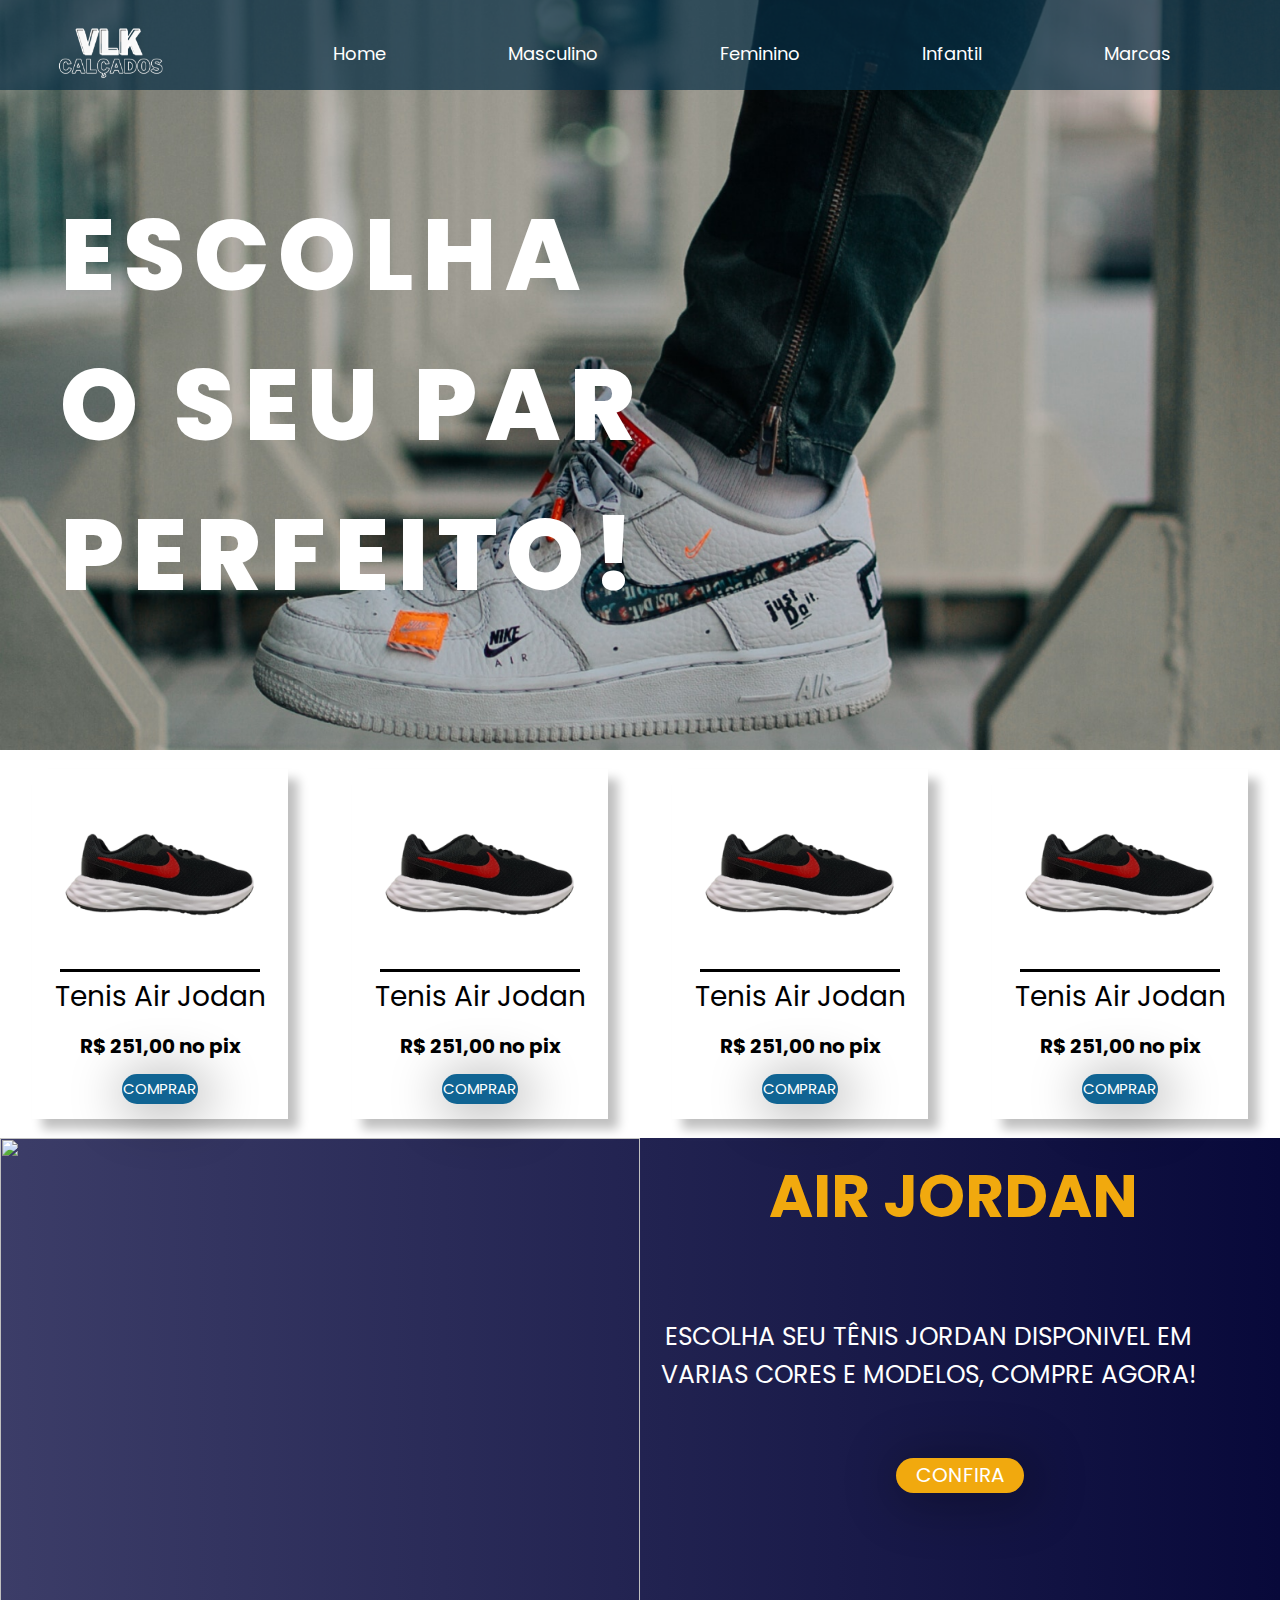
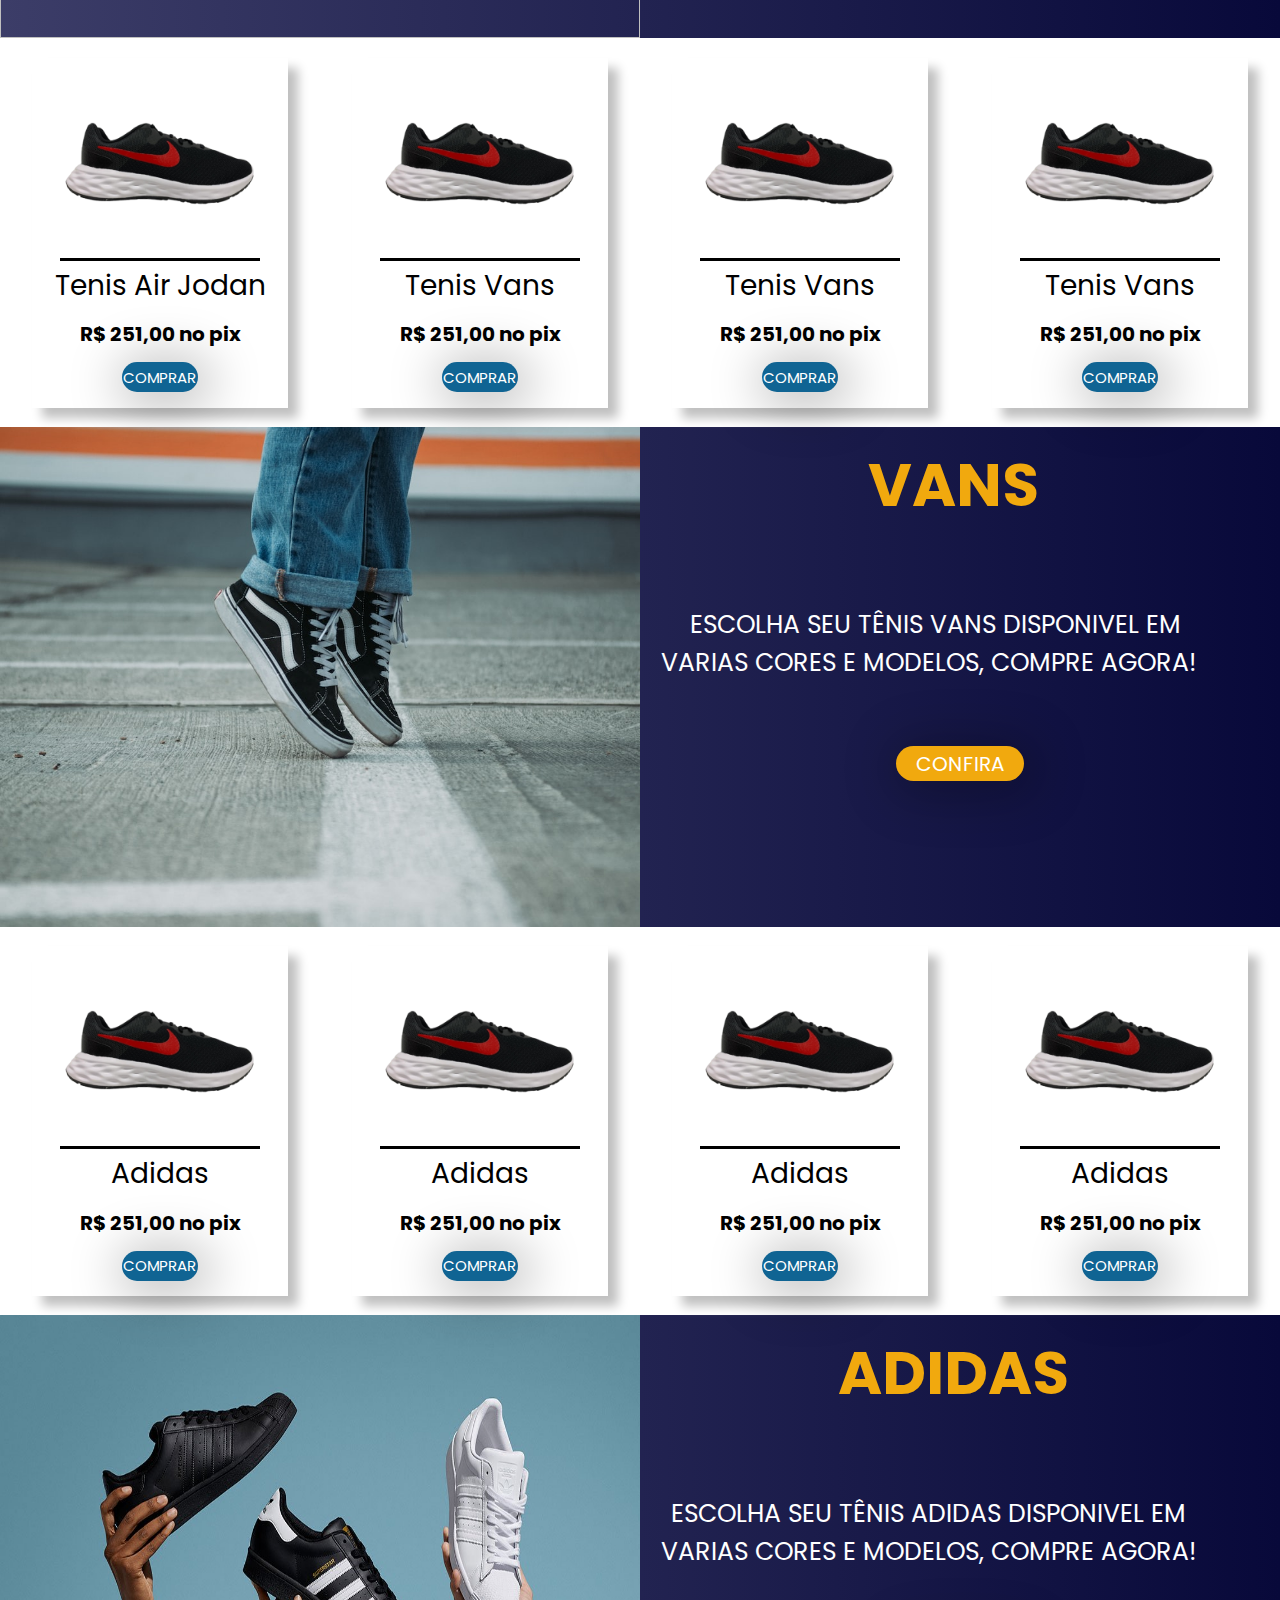
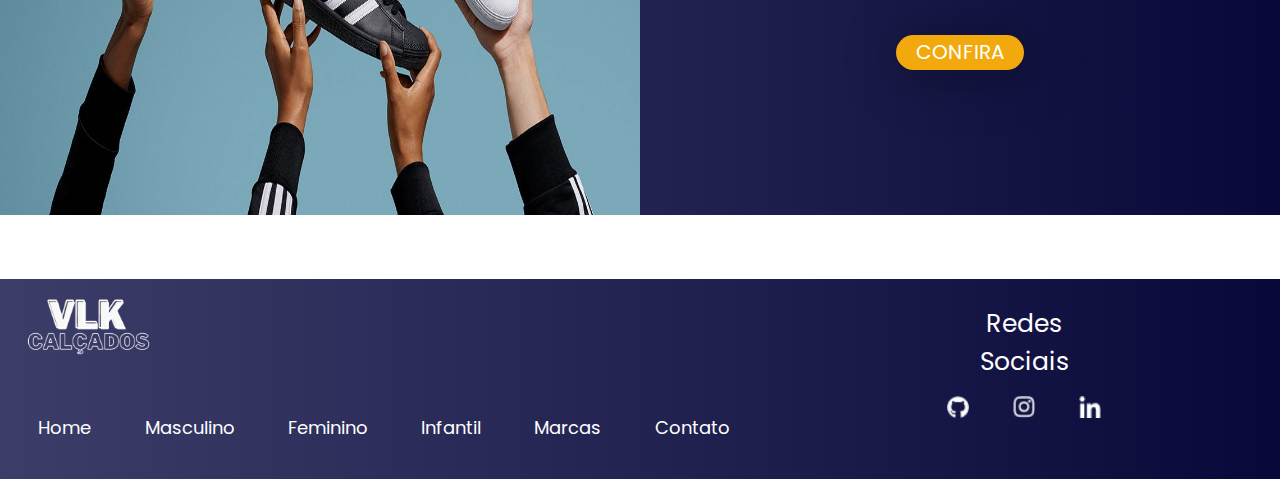
==== index.html @ fb62d3da "imagens adicionadas" ====
<!DOCTYPE html>
<html lang="en">
<head>
    <meta charset="UTF-8">
    <meta http-equiv="X-UA-Compatible" content="IE=edge">
    <meta name="viewport" content="width=device-width, initial-scale=1.0">
    <title>Home</title>

    <link rel="stylesheet" href="style.css">

    <style>
      @import url('https://fonts.googleapis.com/css2?family=Poppins&display=swap');
      @import url('https://fonts.googleapis.com/css2?family=Poppins&display=swap');
    </style>

</head>
<body>
  
    <main>
        <header>
            <div id="logo">
                <img src="assets/logo.png" alt="">
            </div>
           <nav>
            <a href="#">Home</a>
            <a href="#">Masculino</a>
            <a href="#">Feminino</a>
            <a href="#">Infantil</a>
            <a href="#">Marcas</a>
           </nav>
        </header>

        <article id="homeF">
          <img src="assets/fundoHome.png" alt="">
          <P>Escolha <br>o seu par perfeito!</P>
        </article>

        <section class="secao">
          <div>
            <img src="assets/nada.png" alt="">
            <p>Tenis Air Jodan</p>
            <h4>R$ 251,00 no pix</h4>
            <button><a href="#">Comprar</a></button>
          </div>
          <div>
            <img src="assets/nada.png" alt="">
            <p>Tenis Air Jodan</p>
            <h4>R$ 251,00 no pix</h4>
            <button><a href="#">Comprar</a></button>
          </div>
          <div>
            <img src="assets/nada.png" alt="">
            <p>Tenis Air Jodan</p>
            <h4>R$ 251,00 no pix</h4>
            <button><a href="#">Comprar</a></button>
          </div>
          <div>
            <img src="assets/nada.png" alt="">
            <p>Tenis Air Jodan</p>
            <h4>R$ 251,00 no pix</h4>
            <button><a href="#">Comprar</a></button>
          </div>
        </section>

        <section class="secao2">
          <div>
            <img src="assets/airjordanH.jpg" alt="">
          </div>
           <h1>Air Jordan</h1>
           <p>Escolha seu tênis JORDAN  DISPONIVEL EM VARIAS
            CORES E MODELOS, COMPRE AGORA!</p>
            <button><a href="#">Confira</a></button>
        </section>

        <section class="secao">
          <div>
            <img src="assets/nada.png" alt="">
            <p>Tenis Air Jodan</p>
            <h4>R$ 251,00 no pix</h4>
            <button><a href="#">Comprar</a></button>
          </div>
          <div>
            <img src="assets/nada.png" alt="">
            <p>Tenis Vans</p>
            <h4>R$ 251,00 no pix</h4>
            <button><a href="#">Comprar</a></button>
          </div>
          <div>
            <img src="assets/nada.png" alt="">
            <p>Tenis Vans</p>
            <h4>R$ 251,00 no pix</h4>
            <button><a href="#">Comprar</a></button>
          </div>
          <div>
            <img src="assets/nada.png" alt="">
            <p>Tenis Vans</p>
            <h4>R$ 251,00 no pix</h4>
            <button><a href="#">Comprar</a></button>
          </div>
        </section>

        <section class="secao2">
          <div>
            <img src="assets/vans2.jpeg " alt="">
          </div>
           <h1>Vans</h1>
           <p>&nbsp; Escolha seu tênis Vans DISPONIVEL EM VARIAS
            CORES E MODELOS, COMPRE AGORA!</p>
            <button><a href="#">Confira</a></button>
        </section>

        <section class="secao">
          <div>
            <img src="assets/nada.png" alt="">
            <p>Adidas</p>
            <h4>R$ 251,00 no pix</h4>
            <button><a href="#">Comprar</a></button>
          </div>
          <div>
            <img src="assets/nada.png" alt="">
            <p>Adidas</p>
            <h4>R$ 251,00 no pix</h4>
            <button><a href="#">Comprar</a></button>
          </div>
          <div>
            <img src="assets/nada.png" alt="">
            <p>Adidas</p>
            <h4>R$ 251,00 no pix</h4>
            <button><a href="#">Comprar</a></button>
          </div>
          <div>
            <img src="assets/nada.png" alt="">
            <p>Adidas</p>
            <h4>R$ 251,00 no pix</h4>
            <button><a href="#">Comprar</a></button>
          </div>
        </section>

        <section class="secao2">
          <div>
            <img src="assets/adidas2.jpg" alt="">
          </div>
           <h1>Adidas</h1>
           <p>Escolha seu tênis Adidas DISPONIVEL EM VARIAS
            CORES E MODELOS, COMPRE AGORA!</p>
            <button><a href="#">Confira</a></button>
        </section>

        <footer>
          <div id="separar">
              <div id="logof">
                <img src="assets/logo.png" alt="">
              </div>
              <nav>
                <a href="#">Home</a>
                <a href="#">Masculino</a>
                <a href="#">Feminino</a>
                <a href="#">Infantil</a>
                <a href="#">Marcas</a>
                <a href="#">Contato</a>
              </nav>
          </div>

           <div id="redes">
              <p>Redes Sociais </p>
              <div id="imagens_redes">
                <img src="assets/github.png" alt="">
                <img src="assets/instagram.png" alt="">
                <img src="assets/linkedln.png" alt="">
             </div>
           </div>
        </footer>
    </main>
</body>
</html>
---- style.css ----
*{
    border: 0;
    padding: 0;
    margin: 0;
}
main{
    width: 100%;
    height: 100vh;
    background-color: #fff;
}

header{
    position: absolute;
    width: 100%;
    height: 90px;
    background: rgba(7, 46, 68, 0.7);
    display: flex;
    flex-direction: row;
    justify-content: space-around;
}

#logo{
    width: 10%;
    height: 90px;
}

#logo img{
    width: 100%;
    height: 100%;
    padding: 10px 0;
}

header nav{
    width: 75%;
    height: 20px;
    padding: 40px 0;
    display: flex;
    justify-content:space-around;
    flex-direction: row;
}

header nav a{
    font-family: 'Poppins', sans-serif;
    font-size: 18px;
    color: #fff;
    text-decoration: none;
}

header nav a:hover{
    color: #F1A90E;
}

#homeF{
    width: 100%;
    height: 750px;
}

#homeF img{
    width: 100%;
    height: 100%;
}

#homeF p{
    position: absolute;
    width: 799px;
    height: 434px;
    left: 60px;
    top: 180px;
    font-family: 'Poppins', sans-serif;
    font-weight: 800;
    font-size: 100px;
    letter-spacing: 8px;
    text-transform: uppercase;
    color: #FFFFFF;
}

.secao{
    width: 100%;
    height: 350px;
    display: flex;
    flex-direction: row;
    justify-content: space-around;
}

.secao div{
    width: 20%;
    height: 100%;
    text-align: center;
    margin-top: 1.5%;
    box-shadow: 10px 10px 10px silver;
    float: left;
}

.secao div:hover{
    background: linear-gradient(180deg, #C4BBAA 28.3%, rgba(241, 169, 14, 0) 100%);
}

.secao div img{
    width: 200px;
    height: 200px;
    border-bottom: #000000 solid;
}

.secao div p{
    font-family: 'Poppins', sans-serif;
    font-size: 28px;
    color: #000000;
}

.secao div h4{
    font-family: 'Poppins', sans-serif;
    font-size: 20px;
    padding: 5%;
    color: #000000;
}

.secao div button{
    width: 30%;
    height: 30px;
    background: #106493;
    box-shadow: 5px 5px 50px 10px rgba(0, 0, 0, 0.25);
    border-radius: 20px;
}

.secao div button:hover{
    width: 33%;
    height: 35px;
}

.secao div button a{
    font-family: 'Poppins', sans-serif;
    font-size: 15px;
    text-decoration: none;
    text-transform: uppercase;
    color: #FFFFFF;

}

.secao2{
    width: 100%;
    height: 500px;
    margin-top: 3%;
    text-align: center;
    background: linear-gradient(90deg, #3C3D68 0%, #08093A 100%);
}

.secao2 div{
    width: 50%;
    height: 500px;
    float: left ;
}

.secao2 div img{
    width: 100%;
    height: 500px;
}

.secao2 h1{
    font-family: 'Poppins', sans-serif;
    font-size: 60px;
    text-transform: uppercase;
    color: #F1A90E;
    padding: 1%;
}

.secao2 p{
    font-family: 'Poppins', sans-serif;
    font-size: 25px;
    padding: 5%;
    text-transform: uppercase;
    color: #FFFFFF;
}

.secao2 button{
    width: 10%;
    height: 35px;
    background: #F1A90E;
    box-shadow: 5px 5px 50px 10px rgba(0, 0, 0, 0.25);
    border-radius: 20px;
}

.secao2 button a{
    font-family: 'Poppins', sans-serif;
    font-size: 20px;
    text-decoration: none;
    text-transform: uppercase;
    color: #FFFFFF;
}

.secao2 button:hover{
    width: 11%;
    height: 40px;
}

footer{
    width: 100%;
    height: 200px;
    margin-top: 5%;
    background: linear-gradient(90deg, #3C3D68 0%, #08093A 100%);
}

#separar{
    width: 60%;
    height: 200px;
    float: left;
}

#logof{
    width: 150px;
    height: 100px;
    padding-left: 2%;
}

#logof img{
    width: 100%;
    height: 100%;
}

footer nav{
    width: 90%;
    display: flex;
    padding-left: 5%;
    flex-direction: row;
    justify-content: space-between;
}

footer nav a{
    font-family: 'Poppins', sans-serif;
    text-decoration: none;
    padding-top: 5%;
    font-size: 18px;
    color: #FFFFFF;
}

footer nav a:hover{
   border-bottom: #F1A90E solid;
}

#redes{
    width: 40%;
    height: 200px;
    float: left;
    text-align: center;
}

#redes p{
    width: 30%;
    height: 30px;
    font-family: 'Poppins', sans-serif;
    text-decoration: none;
    padding-top: 5%;
    font-size: 25px;
    margin: auto;
    color: #FFFFFF;

} 

#redes p:hover{
    color: #F1A90E;
} 

#imagens_redes{
    width: 30%;
    display: flex;
    margin: auto;
    padding-top: 12%;
    justify-content: space-between;
}

#redes img{
    width: 22px;
    height: 22px;
}

#redes img:hover{
    border-bottom: #F1A90E solid;
}
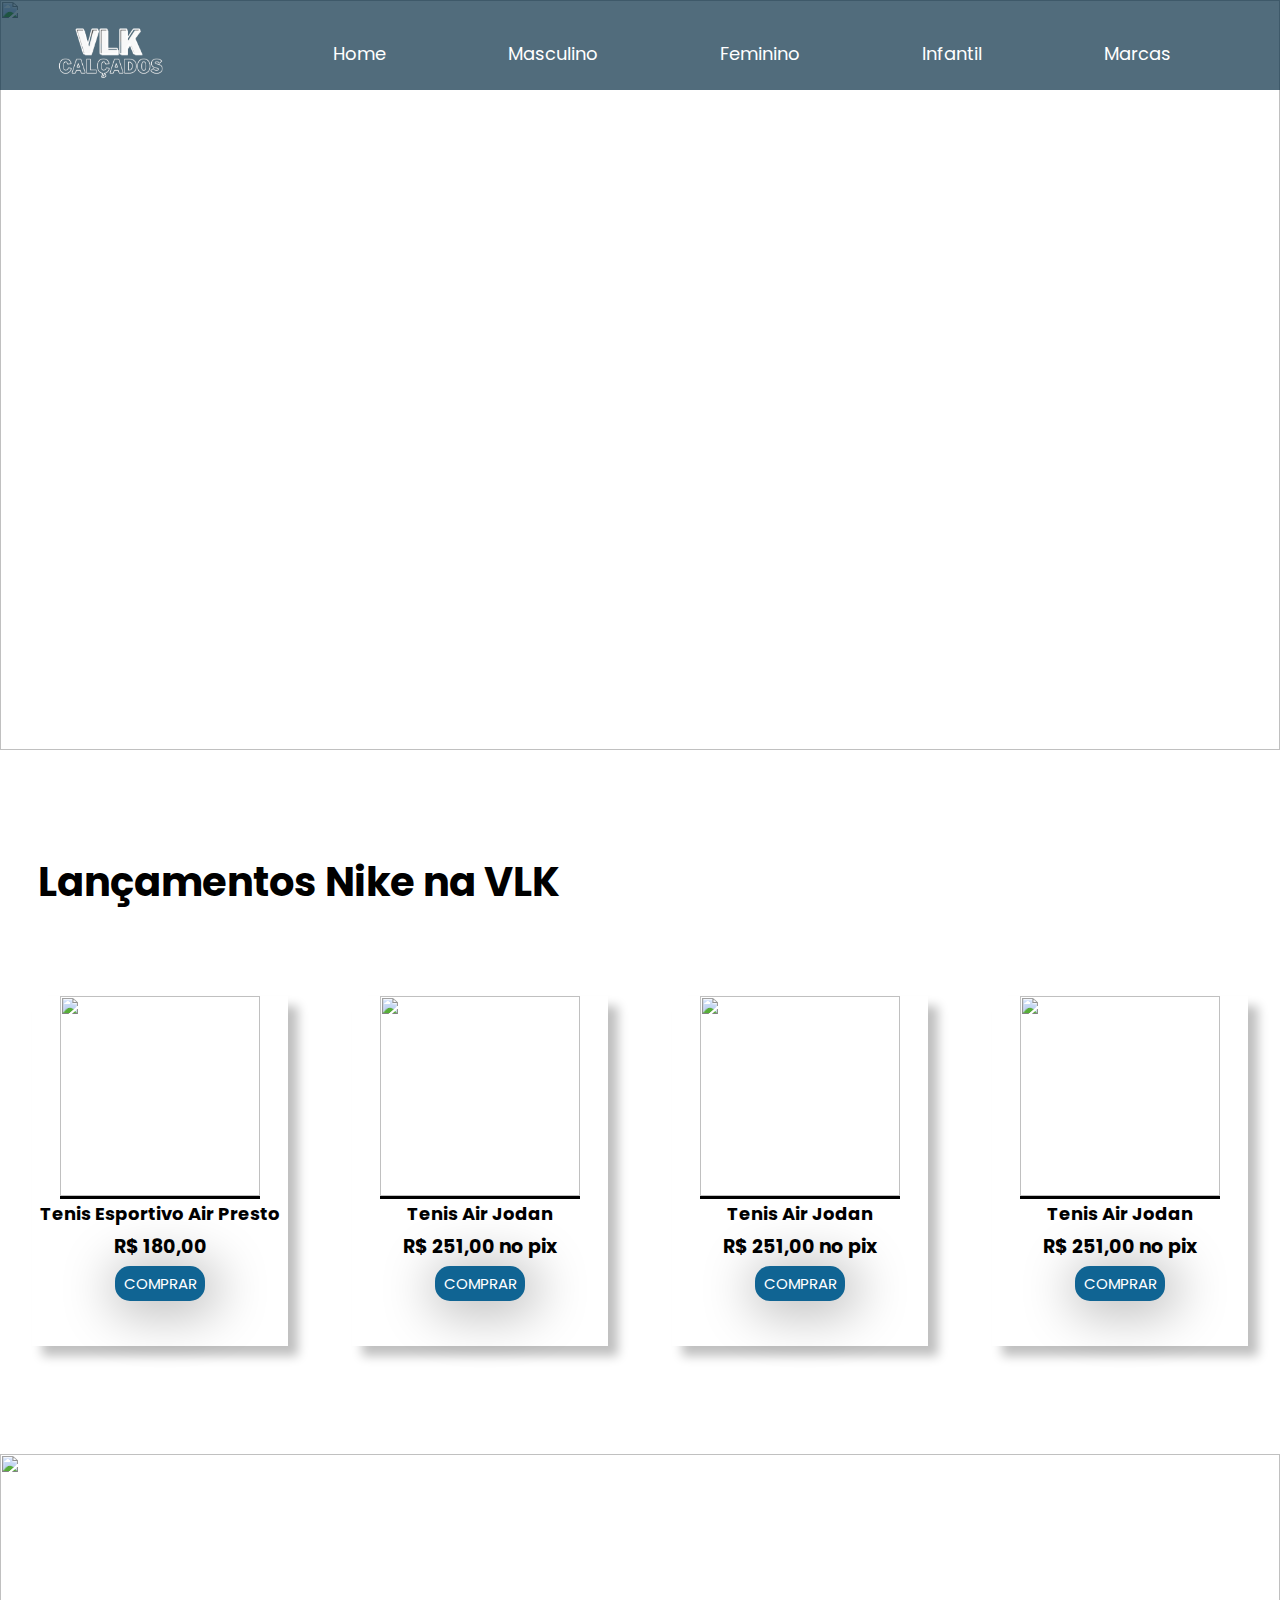
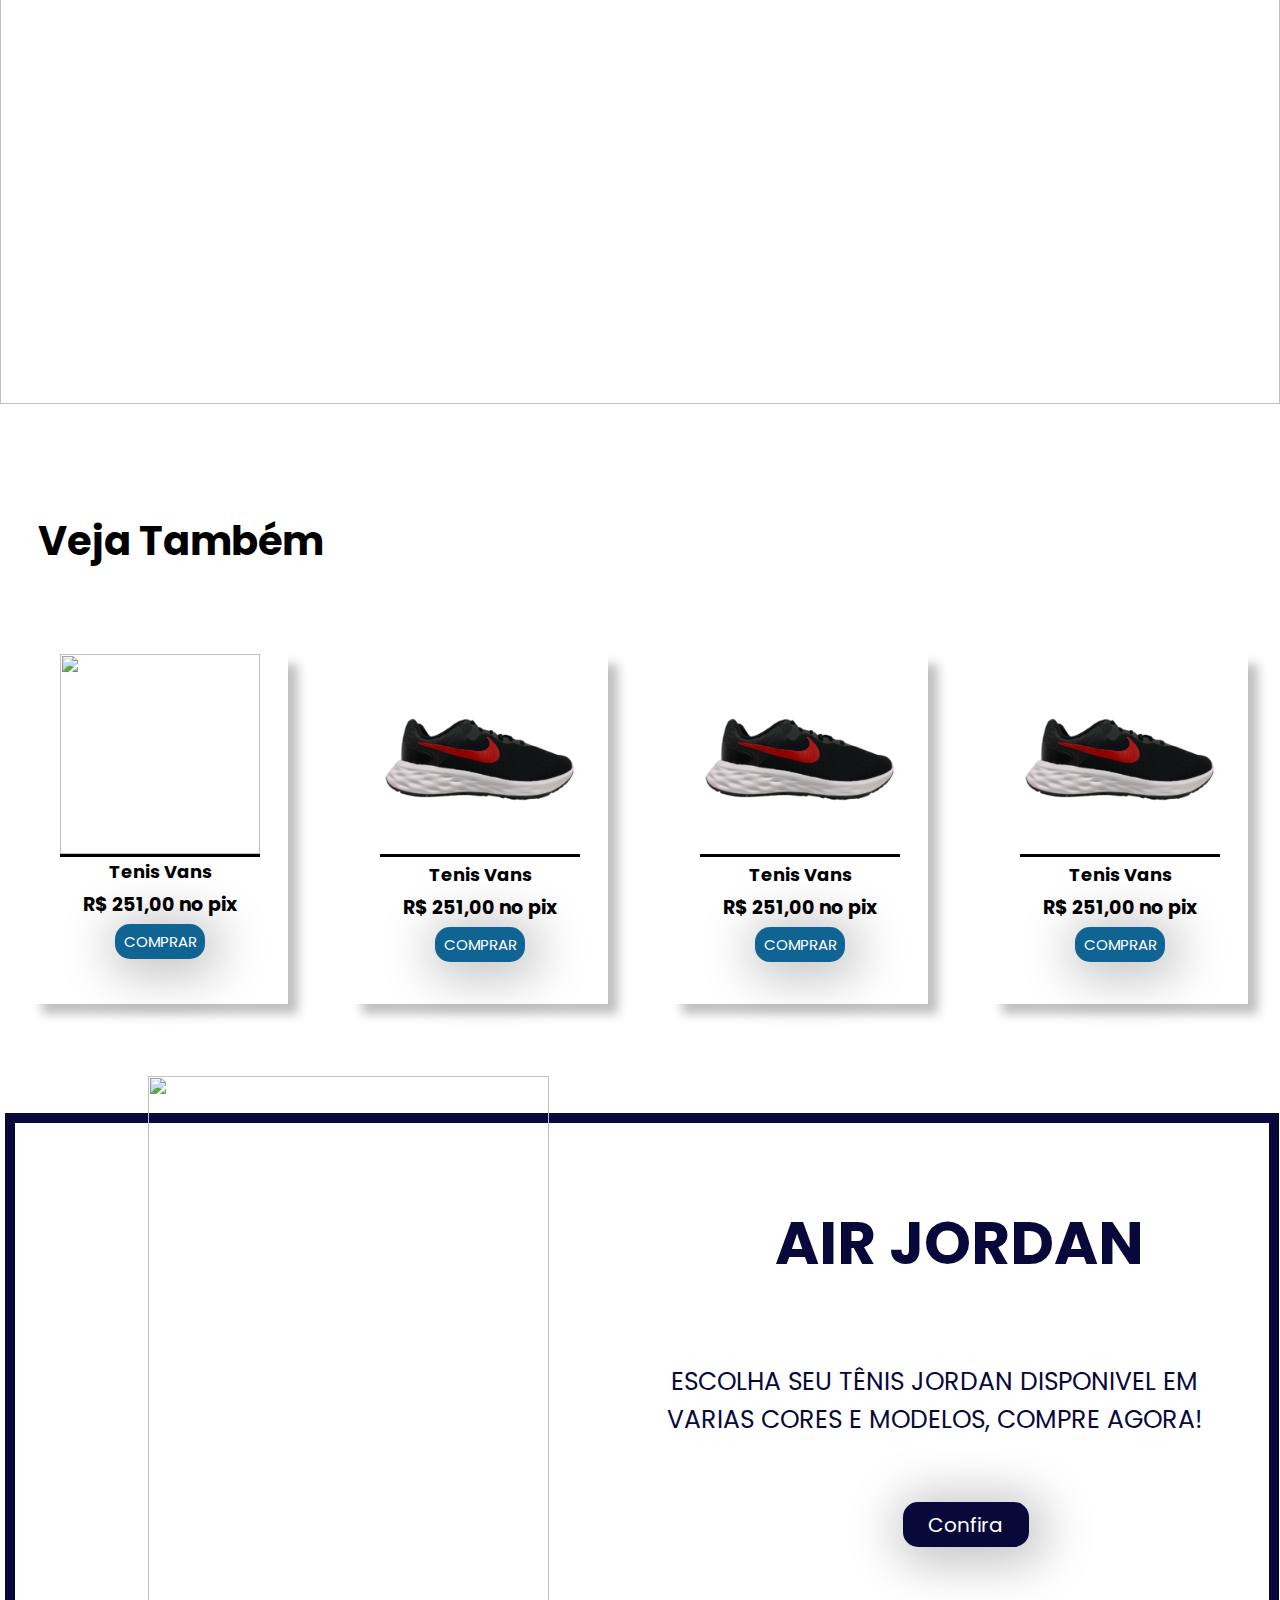
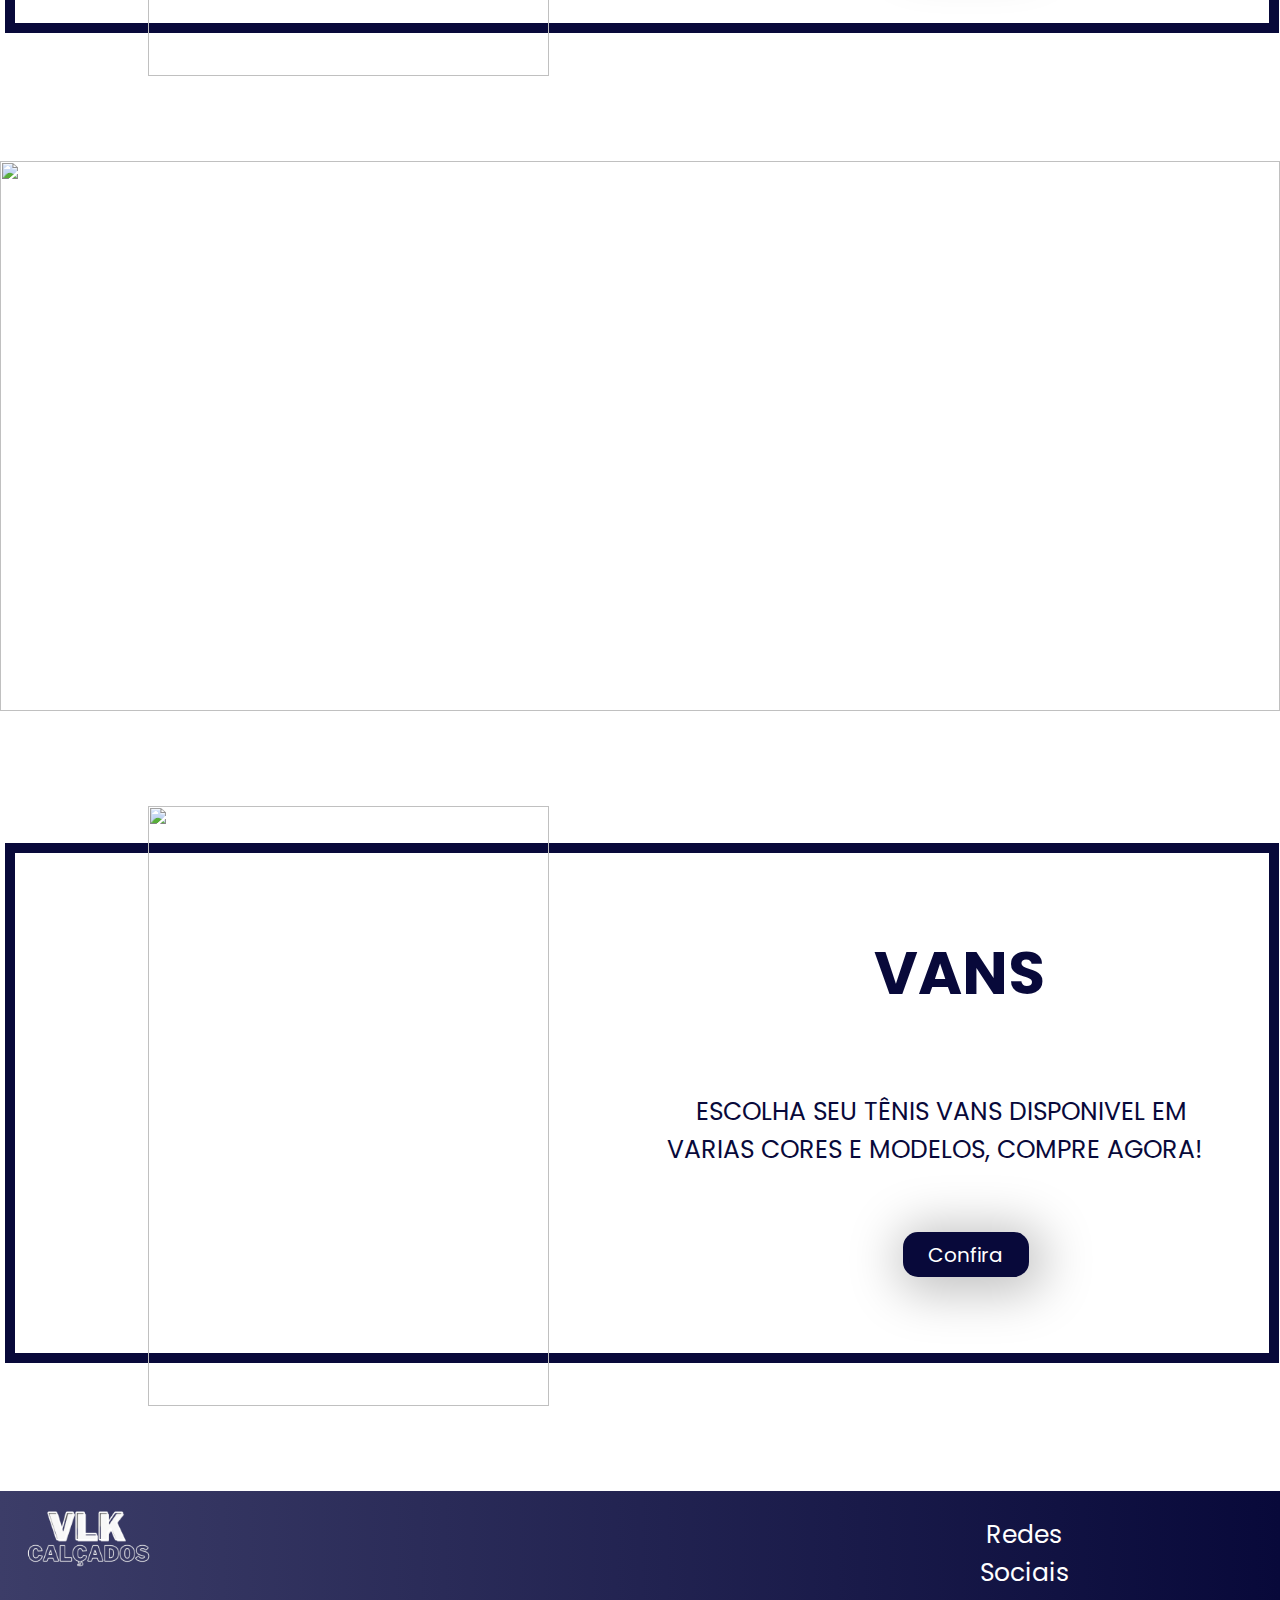
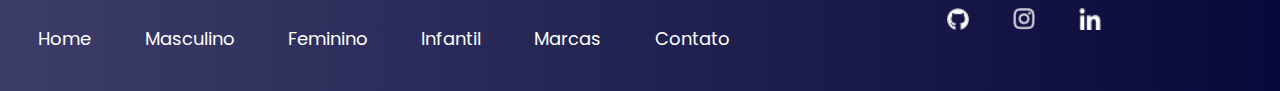
==== commit 2abe820e: "OK" ====
--- a/index.html
+++ b/index.html
@@ -1,11 +1,12 @@
 <!DOCTYPE html>
-<html lang="en">
+<html lang="pt-br">
 <head>
     <meta charset="UTF-8">
     <meta http-equiv="X-UA-Compatible" content="IE=edge">
     <meta name="viewport" content="width=device-width, initial-scale=1.0">
-    <title>Home</title>
-
+    <title>VLK Calçados</title>
+    
+    <link rel="icon" type="image/png" href="assets/VLKK.png"/>
     <link rel="stylesheet" href="style.css">
 
     <style>
@@ -31,51 +32,54 @@
         </header>
 
         <article id="homeF">
-          <img src="assets/fundoHome.png" alt="">
+          <img src="assets/Banners-VLK/fundoHome.png" alt="">
           <P>Escolha <br>o seu par perfeito!</P>
         </article>
+     
+        <p class="titulo">
+          <b>Lançamentos Nike na VLK</b> 
+        </p>
 
         <section class="secao">
           <div>
-            <img src="assets/nada.png" alt="">
+            <img src="assets/Nike01.png" alt="">
+            <p>Tenis Esportivo Air Presto</p>
+            <h4>R$ 180,00</h4>
+            <button><a href="https://api.whatsapp.com/send?phone=5511976656575&text=VLK%20Cal%C3%A7ados%20a%20sua%20disposi%C3%A7%C3%A3o%0AFa%C3%A7a%20seu%20pedido%20:%0A%0" target="_new">Comprar</a></button>
+          </div>
+          
+          <div>
+            <img src="assets/Nike02.png" alt="">
             <p>Tenis Air Jodan</p>
             <h4>R$ 251,00 no pix</h4>
             <button><a href="#">Comprar</a></button>
           </div>
           <div>
-            <img src="assets/nada.png" alt="">
+            <img src="assets/Nike03.png" alt="">
             <p>Tenis Air Jodan</p>
             <h4>R$ 251,00 no pix</h4>
             <button><a href="#">Comprar</a></button>
           </div>
           <div>
-            <img src="assets/nada.png" alt="">
-            <p>Tenis Air Jodan</p>
-            <h4>R$ 251,00 no pix</h4>
-            <button><a href="#">Comprar</a></button>
-          </div>
-          <div>
-            <img src="assets/nada.png" alt="">
+            <img src="assets/Nike05.png" alt="">
             <p>Tenis Air Jodan</p>
             <h4>R$ 251,00 no pix</h4>
             <button><a href="#">Comprar</a></button>
           </div>
         </section>
 
-        <section class="secao2">
-          <div>
-            <img src="assets/airjordanH.jpg" alt="">
-          </div>
-           <h1>Air Jordan</h1>
-           <p>Escolha seu tênis JORDAN  DISPONIVEL EM VARIAS
-            CORES E MODELOS, COMPRE AGORA!</p>
-            <button><a href="#">Confira</a></button>
+        <section class="secao1">
+          <img src="assets/Banners-VLK/addd.gif">
         </section>
+
+        <p class="titulo">
+          <b>Veja Também</b> 
+        </p>
 
         <section class="secao">
           <div>
-            <img src="assets/nada.png" alt="">
-            <p>Tenis Air Jodan</p>
+            <img src="assets/Tenis Nike/nada.png" alt="">
+            <p>Tenis Vans</p>
             <h4>R$ 251,00 no pix</h4>
             <button><a href="#">Comprar</a></button>
           </div>
@@ -98,50 +102,27 @@
             <button><a href="#">Comprar</a></button>
           </div>
         </section>
-
+ 
         <section class="secao2">
           <div>
-            <img src="assets/vans2.jpeg " alt="">
+            <img src="assets/Banners-VLK/airjordanH.jpg" alt="">
           </div>
-           <h1>Vans</h1>
-           <p>&nbsp; Escolha seu tênis Vans DISPONIVEL EM VARIAS
+           <h1>Air Jordan</h1>
+           <p>Escolha seu tênis JORDAN  DISPONIVEL EM VARIAS
             CORES E MODELOS, COMPRE AGORA!</p>
             <button><a href="#">Confira</a></button>
         </section>
 
-        <section class="secao">
-          <div>
-            <img src="assets/nada.png" alt="">
-            <p>Adidas</p>
-            <h4>R$ 251,00 no pix</h4>
-            <button><a href="#">Comprar</a></button>
-          </div>
-          <div>
-            <img src="assets/nada.png" alt="">
-            <p>Adidas</p>
-            <h4>R$ 251,00 no pix</h4>
-            <button><a href="#">Comprar</a></button>
-          </div>
-          <div>
-            <img src="assets/nada.png" alt="">
-            <p>Adidas</p>
-            <h4>R$ 251,00 no pix</h4>
-            <button><a href="#">Comprar</a></button>
-          </div>
-          <div>
-            <img src="assets/nada.png" alt="">
-            <p>Adidas</p>
-            <h4>R$ 251,00 no pix</h4>
-            <button><a href="#">Comprar</a></button>
-          </div>
+        <section class="secao1">
+          <img src="assets/Banners-VLK/nik.png">
         </section>
 
         <section class="secao2">
           <div>
-            <img src="assets/adidas2.jpg" alt="">
+            <img src="assets/Banners-VLK/vans2.jpeg " alt="">
           </div>
-           <h1>Adidas</h1>
-           <p>Escolha seu tênis Adidas DISPONIVEL EM VARIAS
+           <h1>Vans</h1>
+           <p>&nbsp; Escolha seu tênis Vans DISPONIVEL EM VARIAS
             CORES E MODELOS, COMPRE AGORA!</p>
             <button><a href="#">Confira</a></button>
         </section>
--- a/style.css
+++ b/style.css
@@ -68,18 +68,27 @@
     top: 180px;
     font-family: 'Poppins', sans-serif;
     font-weight: 800;
-    font-size: 100px;
+    font-size: 50px;
     letter-spacing: 8px;
     text-transform: uppercase;
     color: #FFFFFF;
 }
 
+.titulo{
+    font-family: 'Poppins', sans-serif;
+    margin-top: 8%;
+    margin-left: 3%;
+    font-size: 40px;
+    color: #000000;
+}
+
 .secao{
     width: 100%;
     height: 350px;
     display: flex;
     flex-direction: row;
     justify-content: space-around;
+    margin-top: 5%;
 }
 
 .secao div{
@@ -91,9 +100,6 @@
     float: left;
 }
 
-.secao div:hover{
-    background: linear-gradient(180deg, #C4BBAA 28.3%, rgba(241, 169, 14, 0) 100%);
-}
 
 .secao div img{
     width: 200px;
@@ -103,23 +109,24 @@
 
 .secao div p{
     font-family: 'Poppins', sans-serif;
-    font-size: 28px;
+    font-weight: bold;
+    font-size: 18px;
     color: #000000;
 }
 
 .secao div h4{
     font-family: 'Poppins', sans-serif;
-    font-size: 20px;
-    padding: 5%;
+    font-size: 19px;
+    padding: 2%;
     color: #000000;
 }
 
 .secao div button{
-    width: 30%;
-    height: 30px;
+    width: 35%;
+    height: 35px;
     background: #106493;
     box-shadow: 5px 5px 50px 10px rgba(0, 0, 0, 0.25);
-    border-radius: 20px;
+    border-radius: 15px;
 }
 
 .secao div button:hover{
@@ -136,31 +143,43 @@
 
 }
 
+.secao1 img{
+    width: 100%;
+    height: 550px;
+    margin-top: 10%;
+}
+
 .secao2{
-    width: 100%;
+    width: 98%;
     height: 500px;
-    margin-top: 3%;
+    margin-top: 10%;
     text-align: center;
-    background: linear-gradient(90deg, #3C3D68 0%, #08093A 100%);
+    border: solid #08093A 10px;
+    margin-left: 5px;
+    
 }
 
 .secao2 div{
     width: 50%;
     height: 500px;
     float: left ;
+    margin-left: 20px;
+    margin-top: -45px;
 }
 
 .secao2 div img{
-    width: 100%;
-    height: 500px;
+    width: 80%;
+    height: 600px;
+    margin-top: -2px;
 }
 
 .secao2 h1{
     font-family: 'Poppins', sans-serif;
     font-size: 60px;
     text-transform: uppercase;
-    color: #F1A90E;
+    color:#08093A;
     padding: 1%;
+    margin-top: 5%;
 }
 
 .secao2 p{
@@ -168,22 +187,21 @@
     font-size: 25px;
     padding: 5%;
     text-transform: uppercase;
-    color: #FFFFFF;
+    color:  #08093A;
 }
 
 .secao2 button{
     width: 10%;
-    height: 35px;
-    background: #F1A90E;
+    height: 45px;
+    background:  #08093A;
     box-shadow: 5px 5px 50px 10px rgba(0, 0, 0, 0.25);
-    border-radius: 20px;
+    border-radius: 15px;
 }
 
 .secao2 button a{
     font-family: 'Poppins', sans-serif;
     font-size: 20px;
     text-decoration: none;
-    text-transform: uppercase;
     color: #FFFFFF;
 }
 
@@ -195,7 +213,7 @@
 footer{
     width: 100%;
     height: 200px;
-    margin-top: 5%;
+    margin-top: 10%;
     background: linear-gradient(90deg, #3C3D68 0%, #08093A 100%);
 }
 
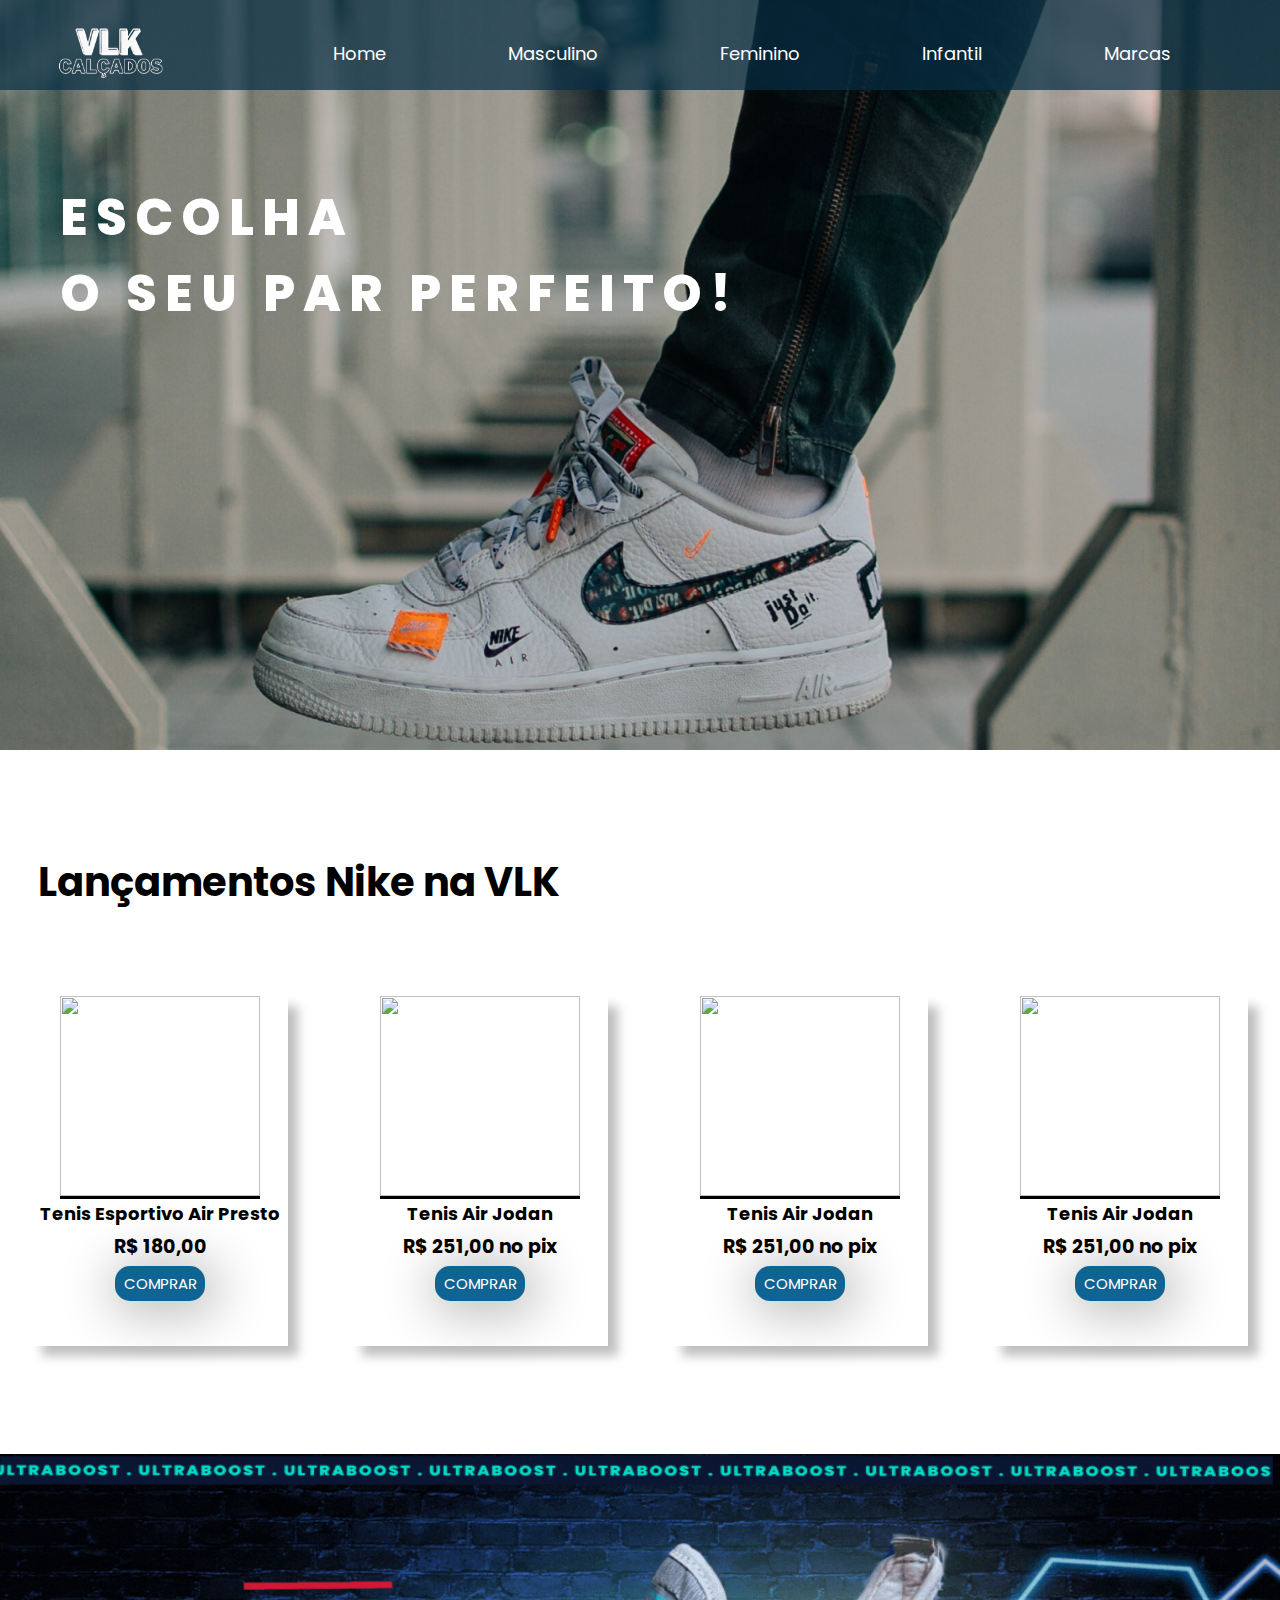
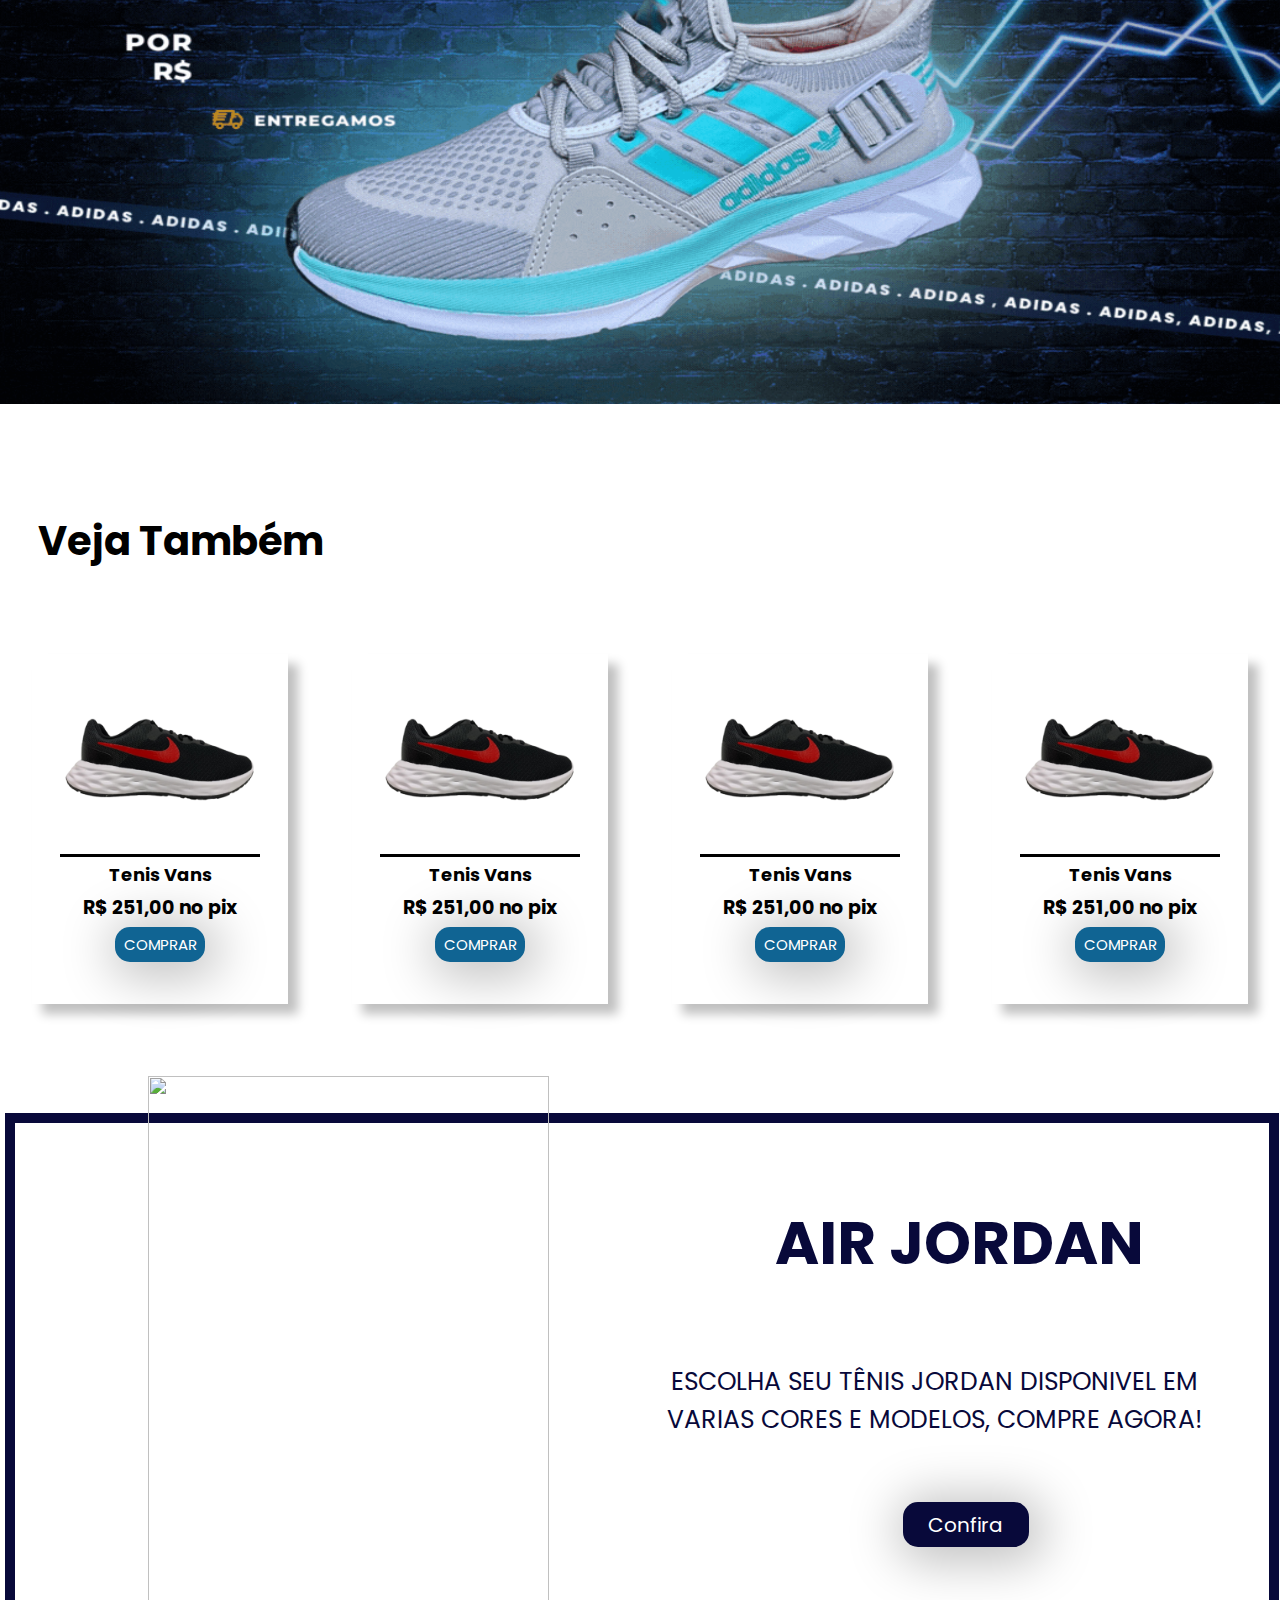
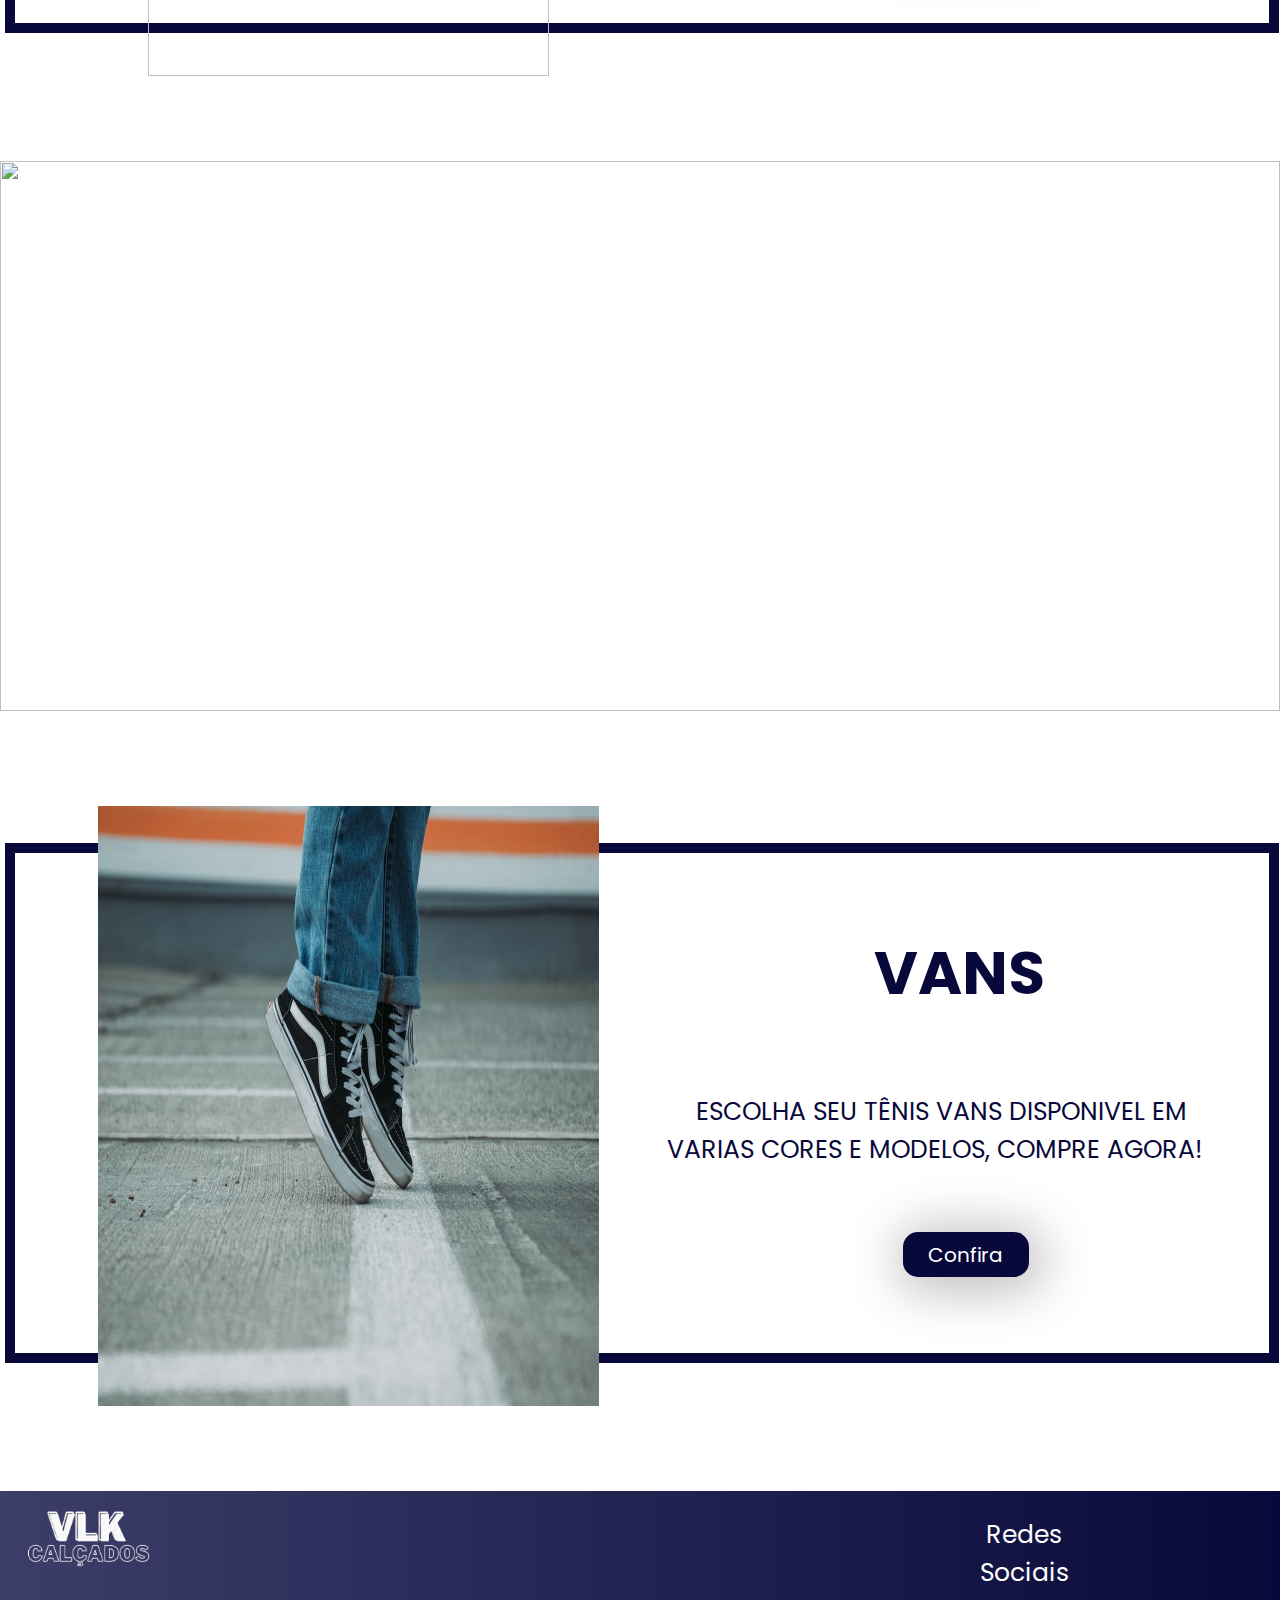
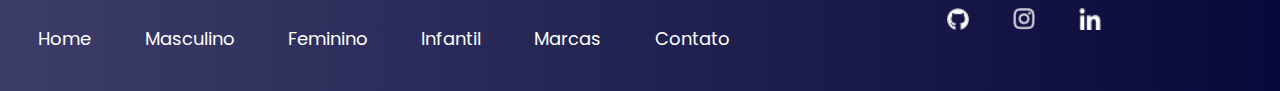
==== commit 14b040ea: "arrumados" ====
--- a/index.html
+++ b/index.html
@@ -32,7 +32,7 @@
         </header>
 
         <article id="homeF">
-          <img src="assets/Banners-VLK/fundoHome.png" alt="">
+          <img src="assets/fundoHome.png" alt="">
           <P>Escolha <br>o seu par perfeito!</P>
         </article>
      
@@ -69,7 +69,7 @@
         </section>
 
         <section class="secao1">
-          <img src="assets/Banners-VLK/addd.gif">
+          <img src="assets/addd.gif">
         </section>
 
         <p class="titulo">
@@ -78,7 +78,7 @@
 
         <section class="secao">
           <div>
-            <img src="assets/Tenis Nike/nada.png" alt="">
+            <img src="assets/nada.png" alt="">
             <p>Tenis Vans</p>
             <h4>R$ 251,00 no pix</h4>
             <button><a href="#">Comprar</a></button>
@@ -105,7 +105,7 @@
  
         <section class="secao2">
           <div>
-            <img src="assets/Banners-VLK/airjordanH.jpg" alt="">
+            <img src="assets/airjordanH.jpg" alt="">
           </div>
            <h1>Air Jordan</h1>
            <p>Escolha seu tênis JORDAN  DISPONIVEL EM VARIAS
@@ -114,12 +114,12 @@
         </section>
 
         <section class="secao1">
-          <img src="assets/Banners-VLK/nik.png">
+          <img src="assets/nik.png">
         </section>
 
         <section class="secao2">
           <div>
-            <img src="assets/Banners-VLK/vans2.jpeg " alt="">
+            <img src="assets/vans2.jpeg " alt="">
           </div>
            <h1>Vans</h1>
            <p>&nbsp; Escolha seu tênis Vans DISPONIVEL EM VARIAS
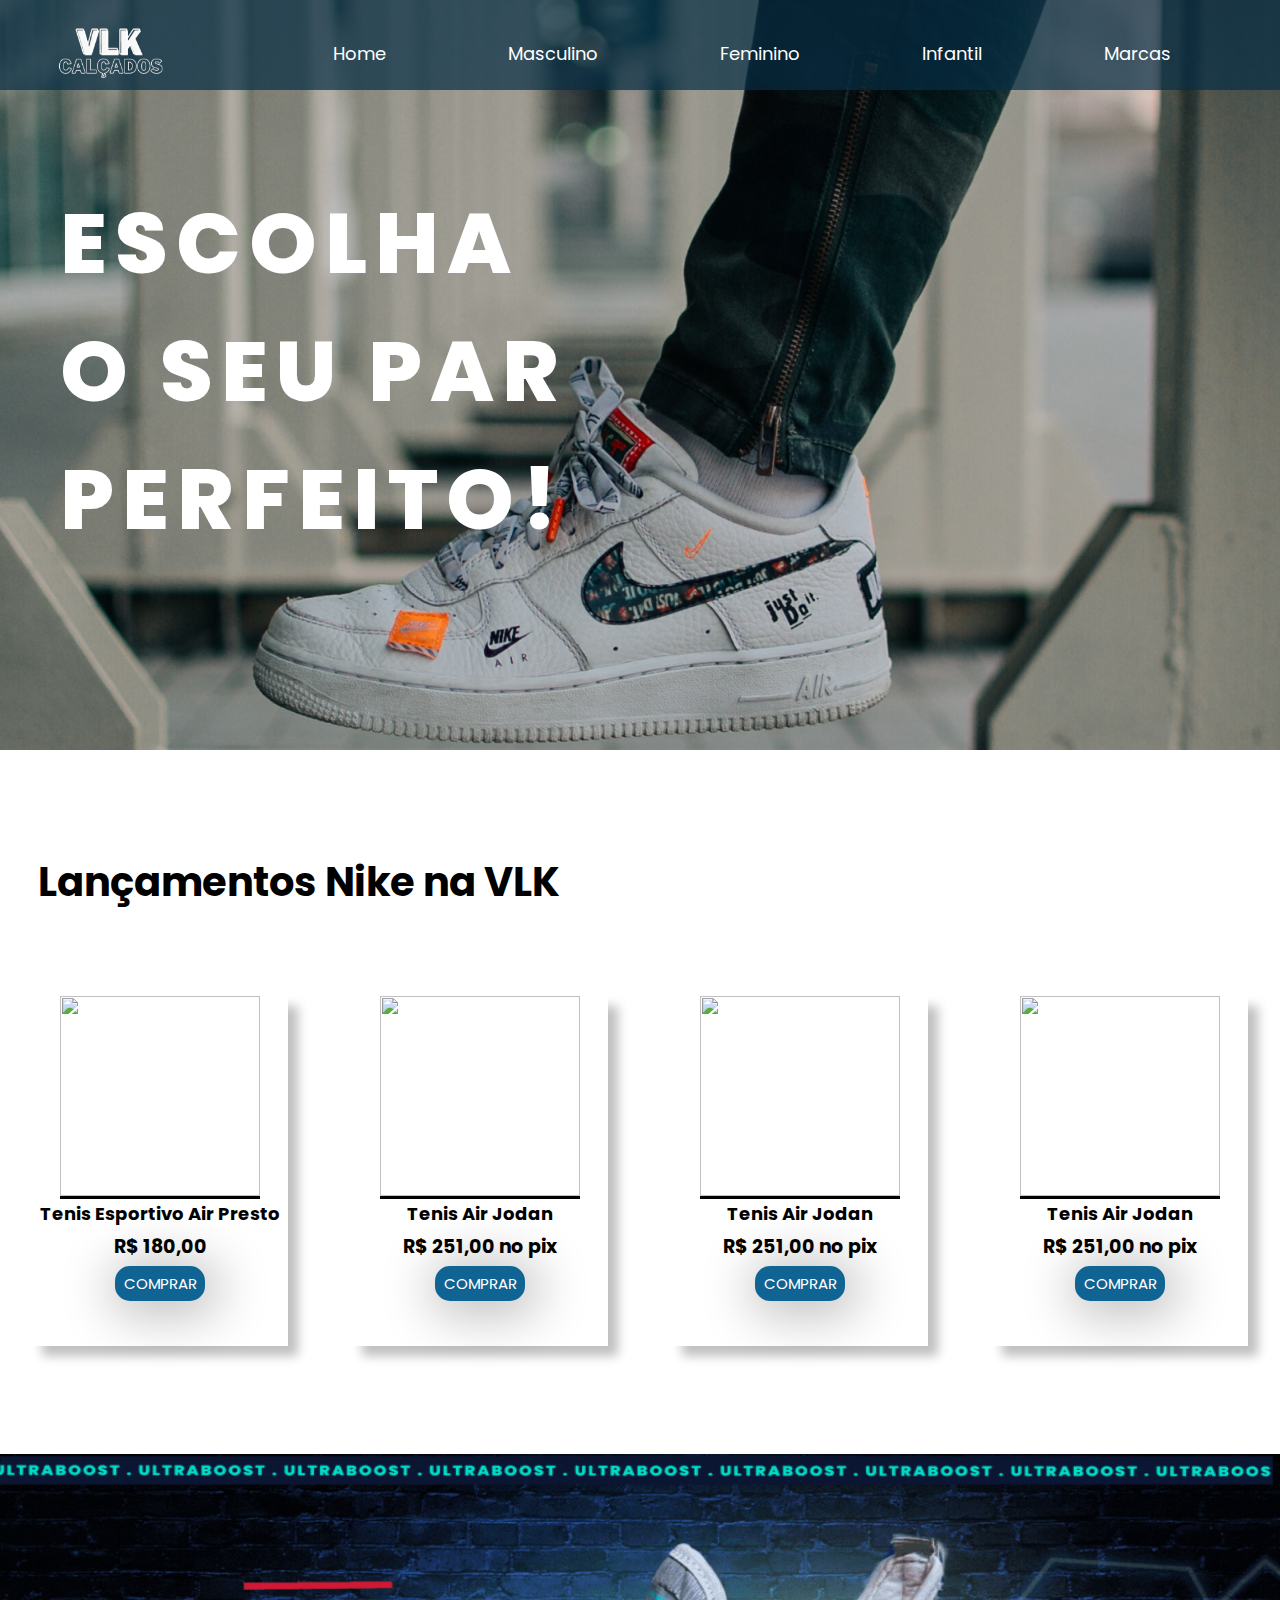
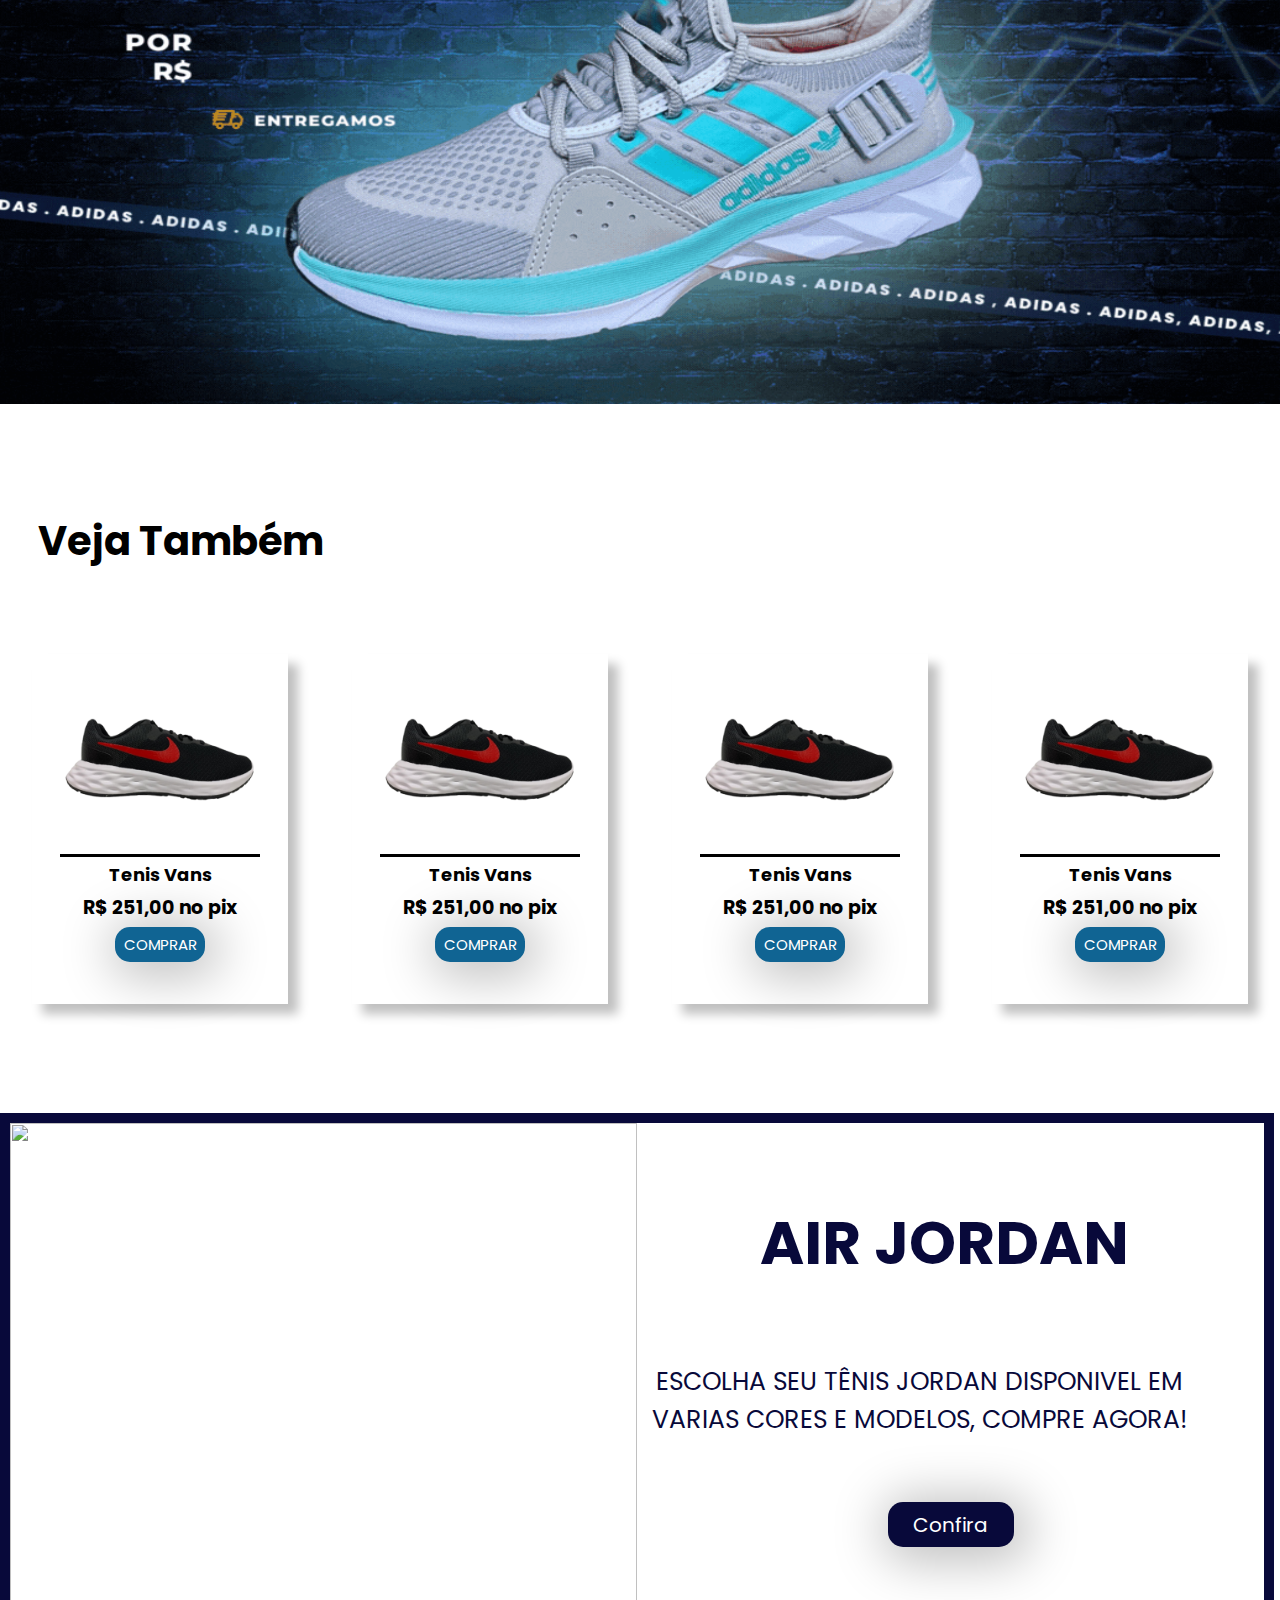
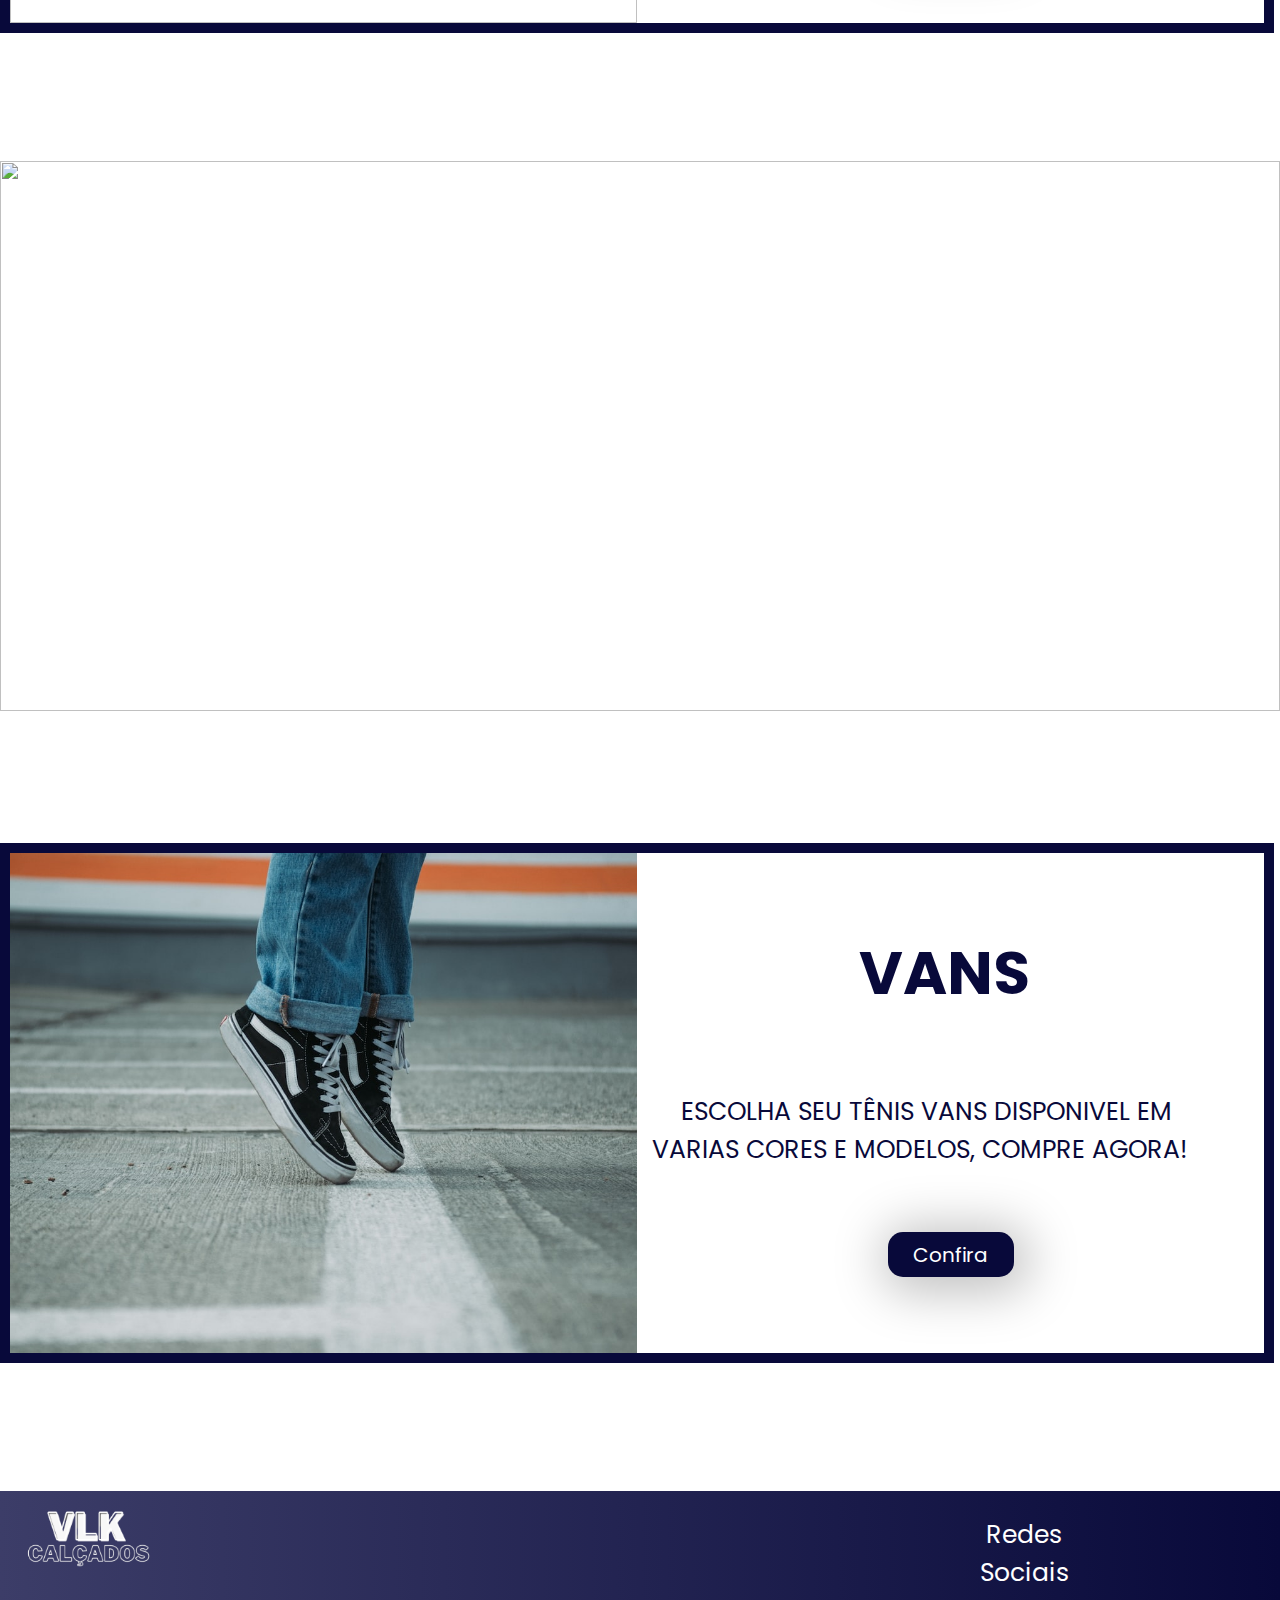
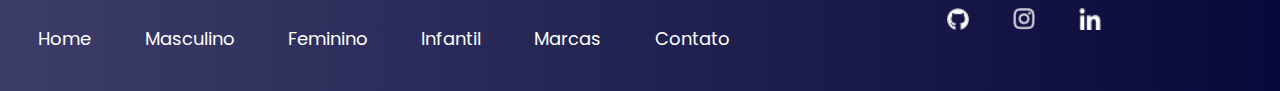
==== commit a43c71f5: "imagens alinhadas" ====
--- a/index.html
+++ b/index.html
@@ -33,7 +33,7 @@
 
         <article id="homeF">
           <img src="assets/fundoHome.png" alt="">
-          <P>Escolha <br>o seu par perfeito!</P>
+          <P>Escolha<br>o seu par perfeito!</P>
         </article>
      
         <p class="titulo">
--- a/style.css
+++ b/style.css
@@ -68,7 +68,7 @@
     top: 180px;
     font-family: 'Poppins', sans-serif;
     font-weight: 800;
-    font-size: 50px;
+    font-size: 85px;
     letter-spacing: 8px;
     text-transform: uppercase;
     color: #FFFFFF;
@@ -154,23 +154,19 @@
     height: 500px;
     margin-top: 10%;
     text-align: center;
-    border: solid #08093A 10px;
-    margin-left: 5px;
-    
+    border: solid #08093A 10px; 
 }
 
 .secao2 div{
     width: 50%;
     height: 500px;
     float: left ;
-    margin-left: 20px;
-    margin-top: -45px;
+   
 }
 
 .secao2 div img{
-    width: 80%;
-    height: 600px;
-    margin-top: -2px;
+    width: 100%;
+    height: 500px;
 }
 
 .secao2 h1{
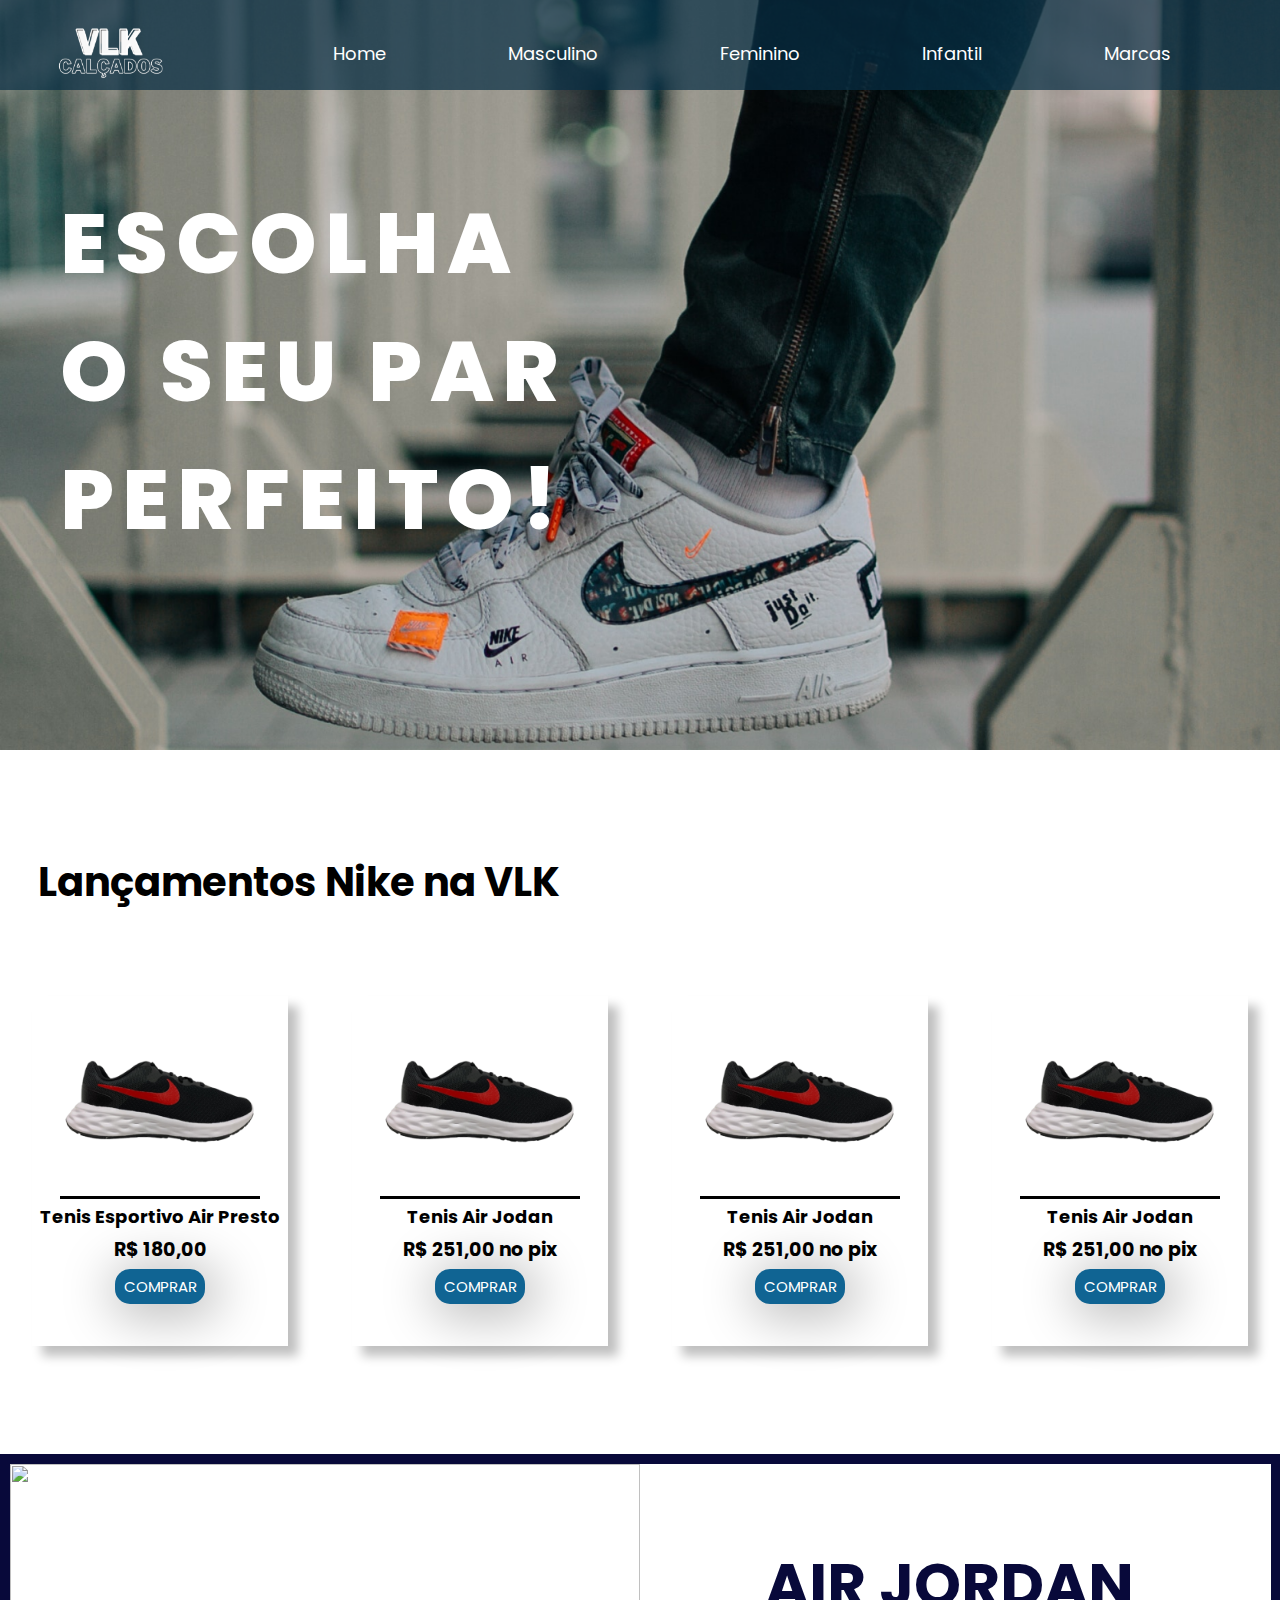
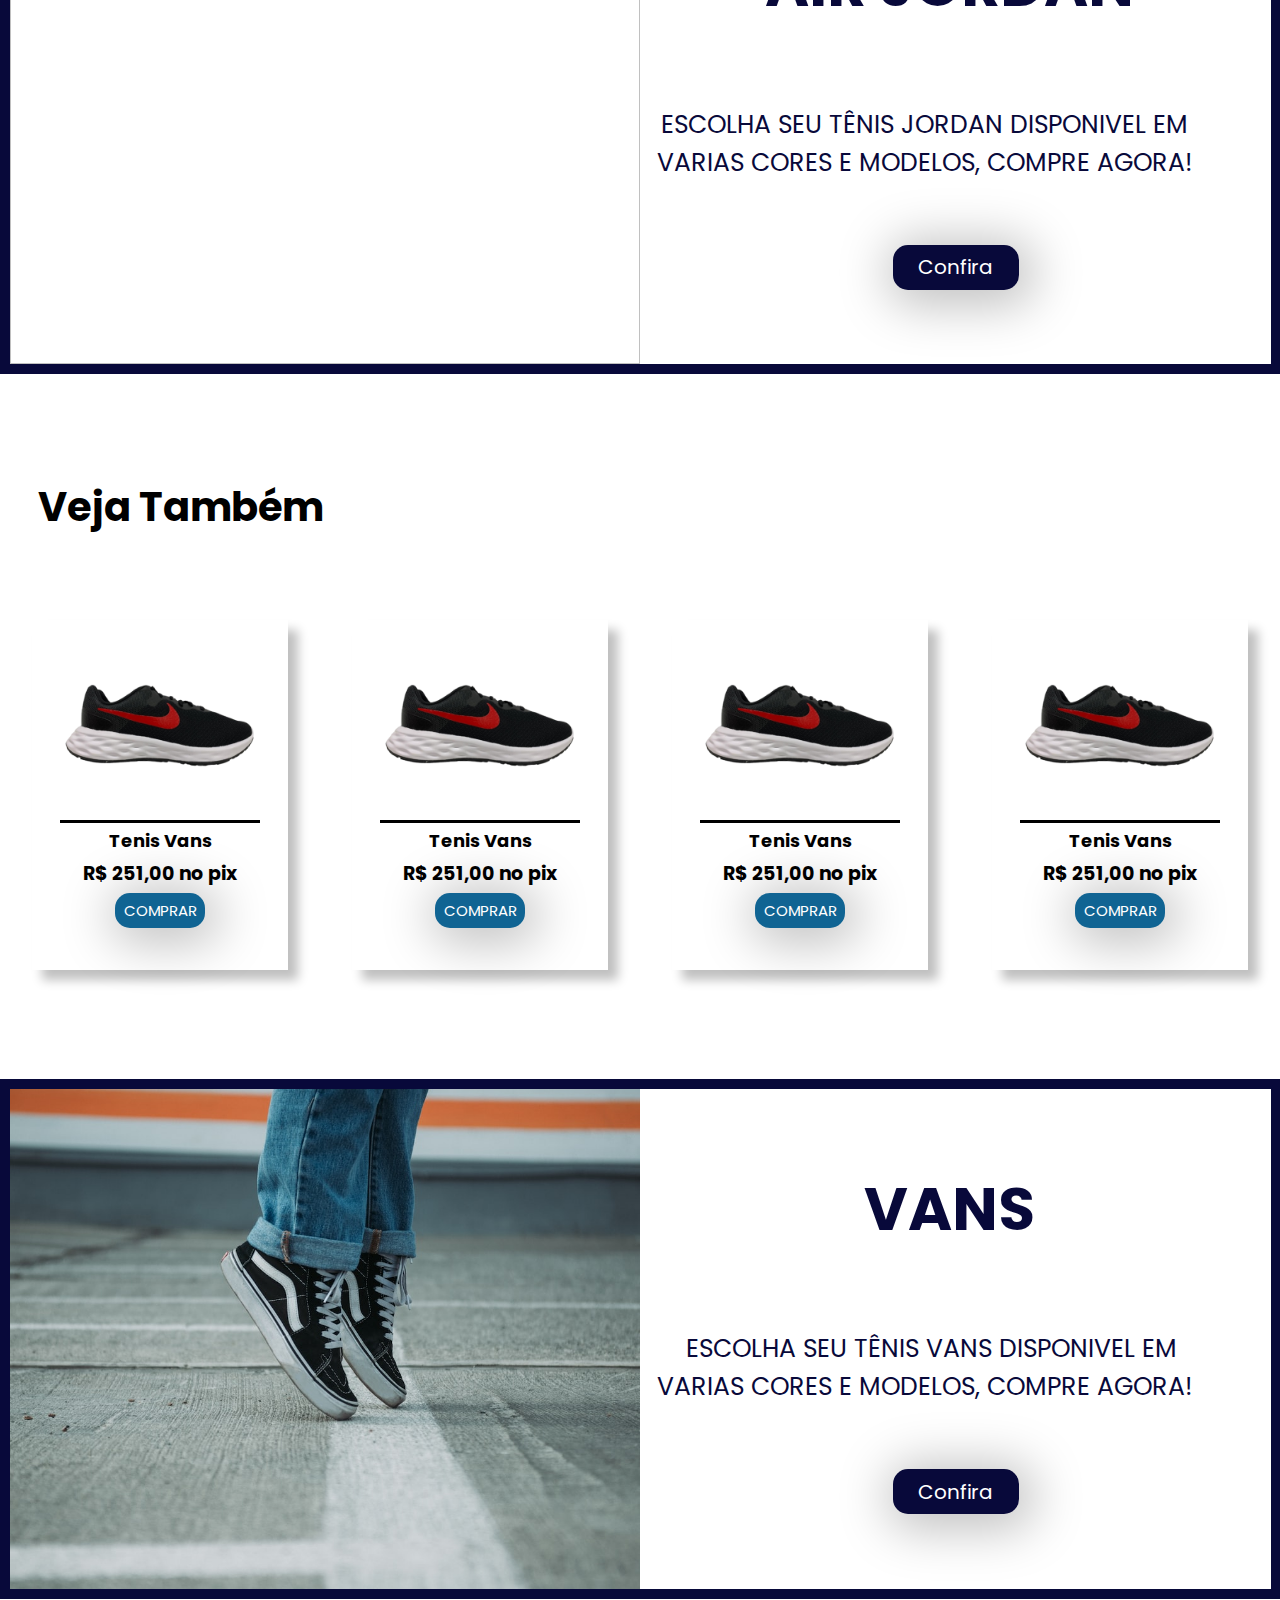
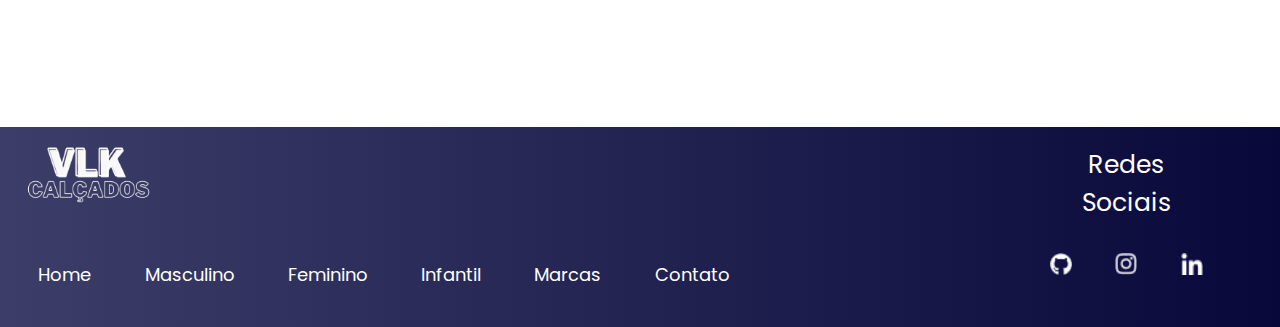
==== commit 46c0ac8f: "laiisss fiz mudanças na home" ====
--- a/index.html
+++ b/index.html
@@ -42,34 +42,40 @@
 
         <section class="secao">
           <div>
-            <img src="assets/Nike01.png" alt="">
+            <img src="assets/nada.png" alt="">
             <p>Tenis Esportivo Air Presto</p>
             <h4>R$ 180,00</h4>
             <button><a href="https://api.whatsapp.com/send?phone=5511976656575&text=VLK%20Cal%C3%A7ados%20a%20sua%20disposi%C3%A7%C3%A3o%0AFa%C3%A7a%20seu%20pedido%20:%0A%0" target="_new">Comprar</a></button>
           </div>
           
           <div>
-            <img src="assets/Nike02.png" alt="">
+            <img src="assets/nada.png" alt="">
             <p>Tenis Air Jodan</p>
             <h4>R$ 251,00 no pix</h4>
             <button><a href="#">Comprar</a></button>
           </div>
           <div>
-            <img src="assets/Nike03.png" alt="">
+            <img src="assets/nada.png" alt="">
             <p>Tenis Air Jodan</p>
             <h4>R$ 251,00 no pix</h4>
             <button><a href="#">Comprar</a></button>
           </div>
           <div>
-            <img src="assets/Nike05.png" alt="">
+            <img src="assets/nada.png" alt="">
             <p>Tenis Air Jodan</p>
             <h4>R$ 251,00 no pix</h4>
             <button><a href="#">Comprar</a></button>
           </div>
         </section>
 
-        <section class="secao1">
-          <img src="assets/addd.gif">
+        <section class="secao2">
+          <div>
+            <img src="assets/airjordanH.jpg" alt="">
+          </div>
+           <h1>Air Jordan</h1>
+           <p>Escolha seu tênis JORDAN  DISPONIVEL EM VARIAS
+            CORES E MODELOS, COMPRE AGORA!</p>
+            <button><a href="#">Confira</a></button>
         </section>
 
         <p class="titulo">
@@ -103,20 +109,6 @@
           </div>
         </section>
  
-        <section class="secao2">
-          <div>
-            <img src="assets/airjordanH.jpg" alt="">
-          </div>
-           <h1>Air Jordan</h1>
-           <p>Escolha seu tênis JORDAN  DISPONIVEL EM VARIAS
-            CORES E MODELOS, COMPRE AGORA!</p>
-            <button><a href="#">Confira</a></button>
-        </section>
-
-        <section class="secao1">
-          <img src="assets/nik.png">
-        </section>
-
         <section class="secao2">
           <div>
             <img src="assets/vans2.jpeg " alt="">
--- a/style.css
+++ b/style.css
@@ -150,11 +150,11 @@
 }
 
 .secao2{
-    width: 98%;
+    width: 98.5%;
     height: 500px;
     margin-top: 10%;
-    text-align: center;
-    border: solid #08093A 10px; 
+    text-align: center;    
+    border: #08093A solid 10px;
 }
 
 .secao2 div{
@@ -251,18 +251,20 @@
 }
 
 #redes{
-    width: 40%;
+    width: 30%;
     height: 200px;
     float: left;
     text-align: center;
+    padding-left: 10%;
 }
 
 #redes p{
-    width: 30%;
+    width: 40%;
     height: 30px;
     font-family: 'Poppins', sans-serif;
     text-decoration: none;
     padding-top: 5%;
+    padding-left: 20%;
     font-size: 25px;
     margin: auto;
     color: #FFFFFF;
@@ -274,10 +276,11 @@
 } 
 
 #imagens_redes{
-    width: 30%;
+    width: 40%;
     display: flex;
     margin: auto;
-    padding-top: 12%;
+    padding-top: 20%;
+    padding-left: 20%;
     justify-content: space-between;
 }
 
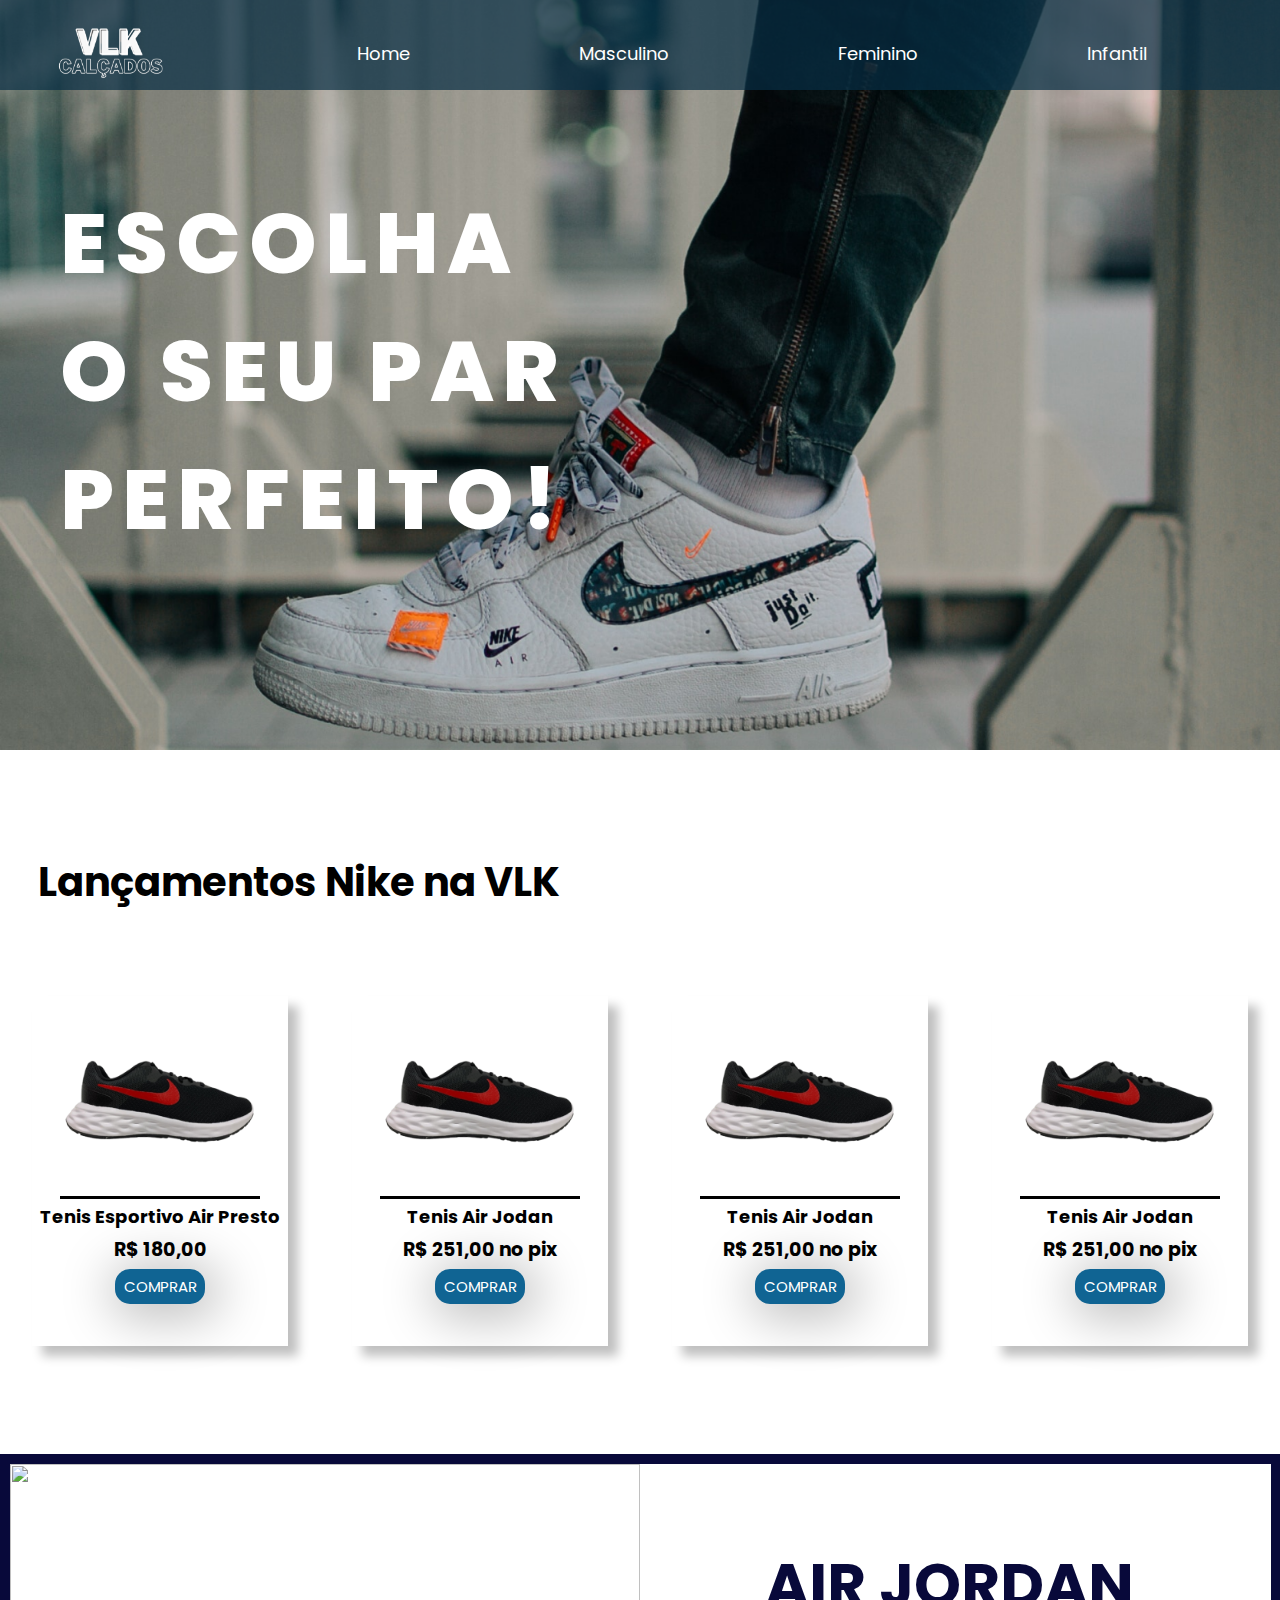
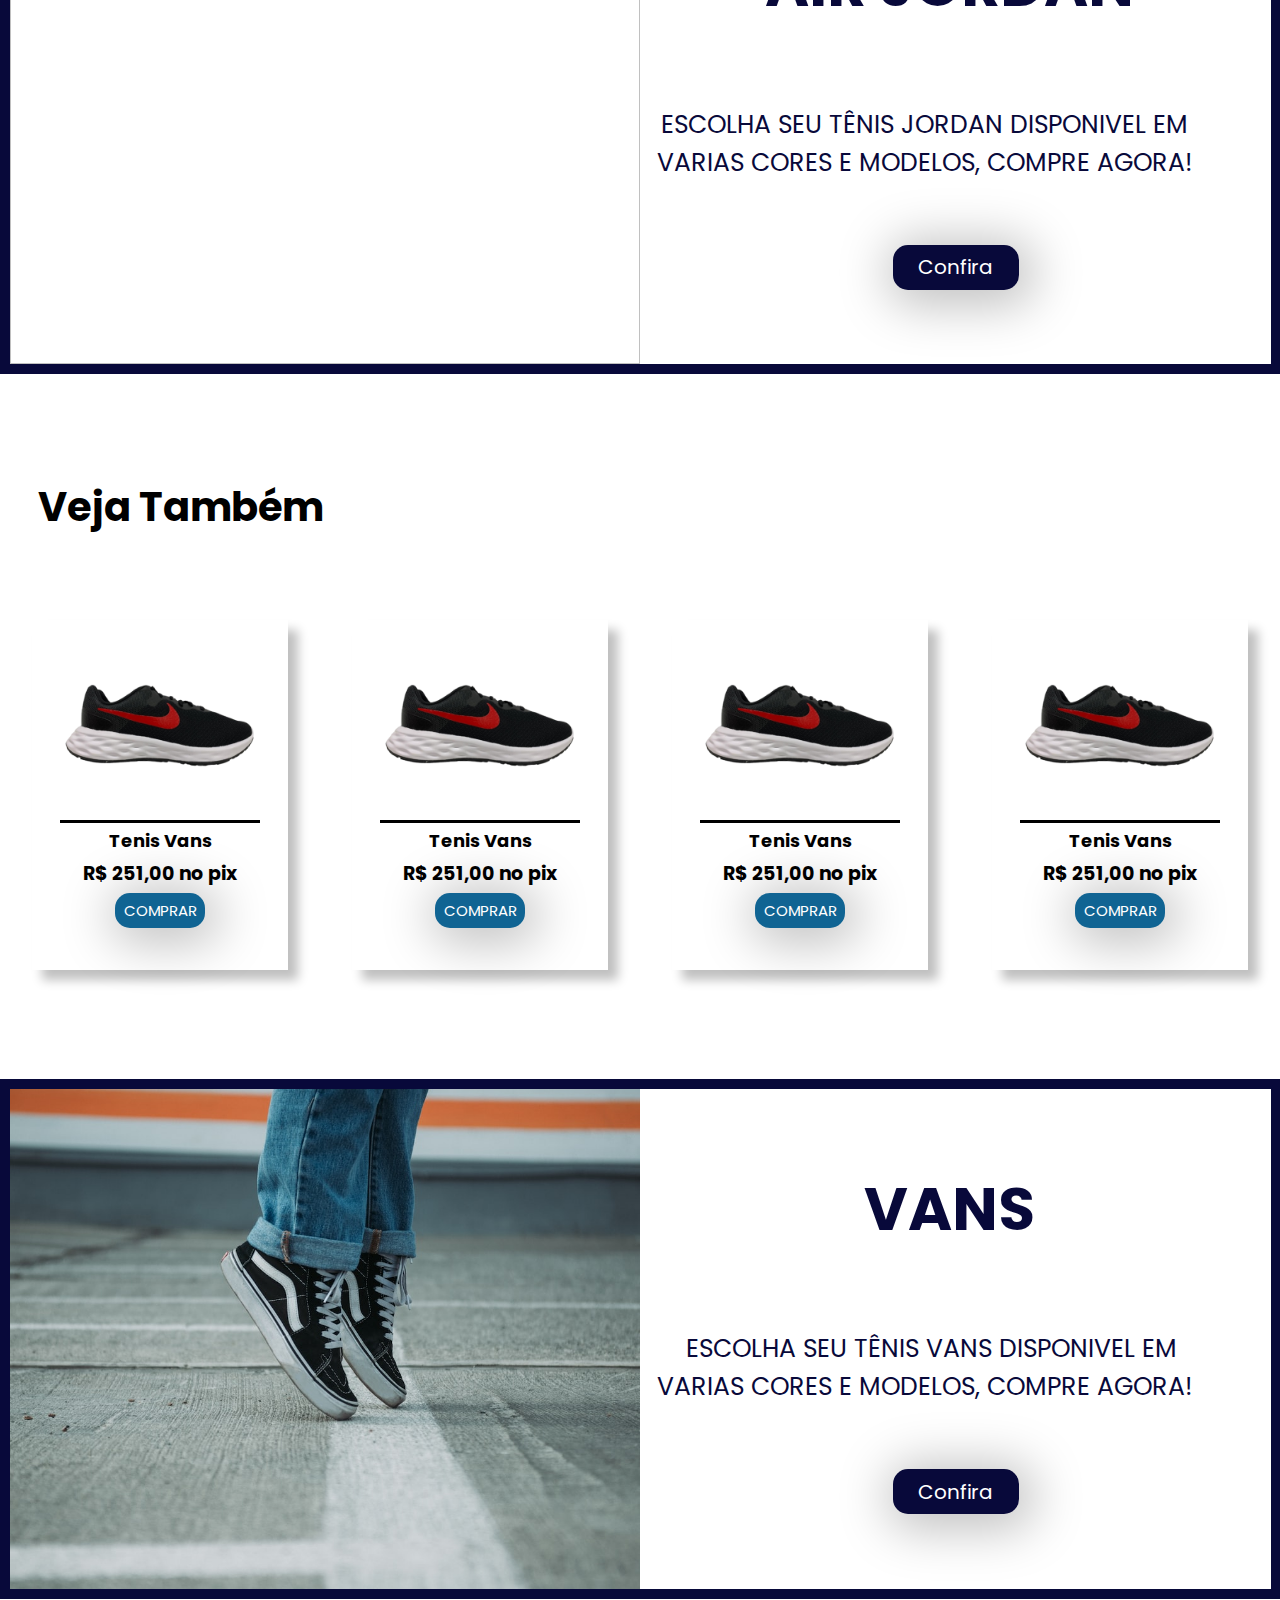
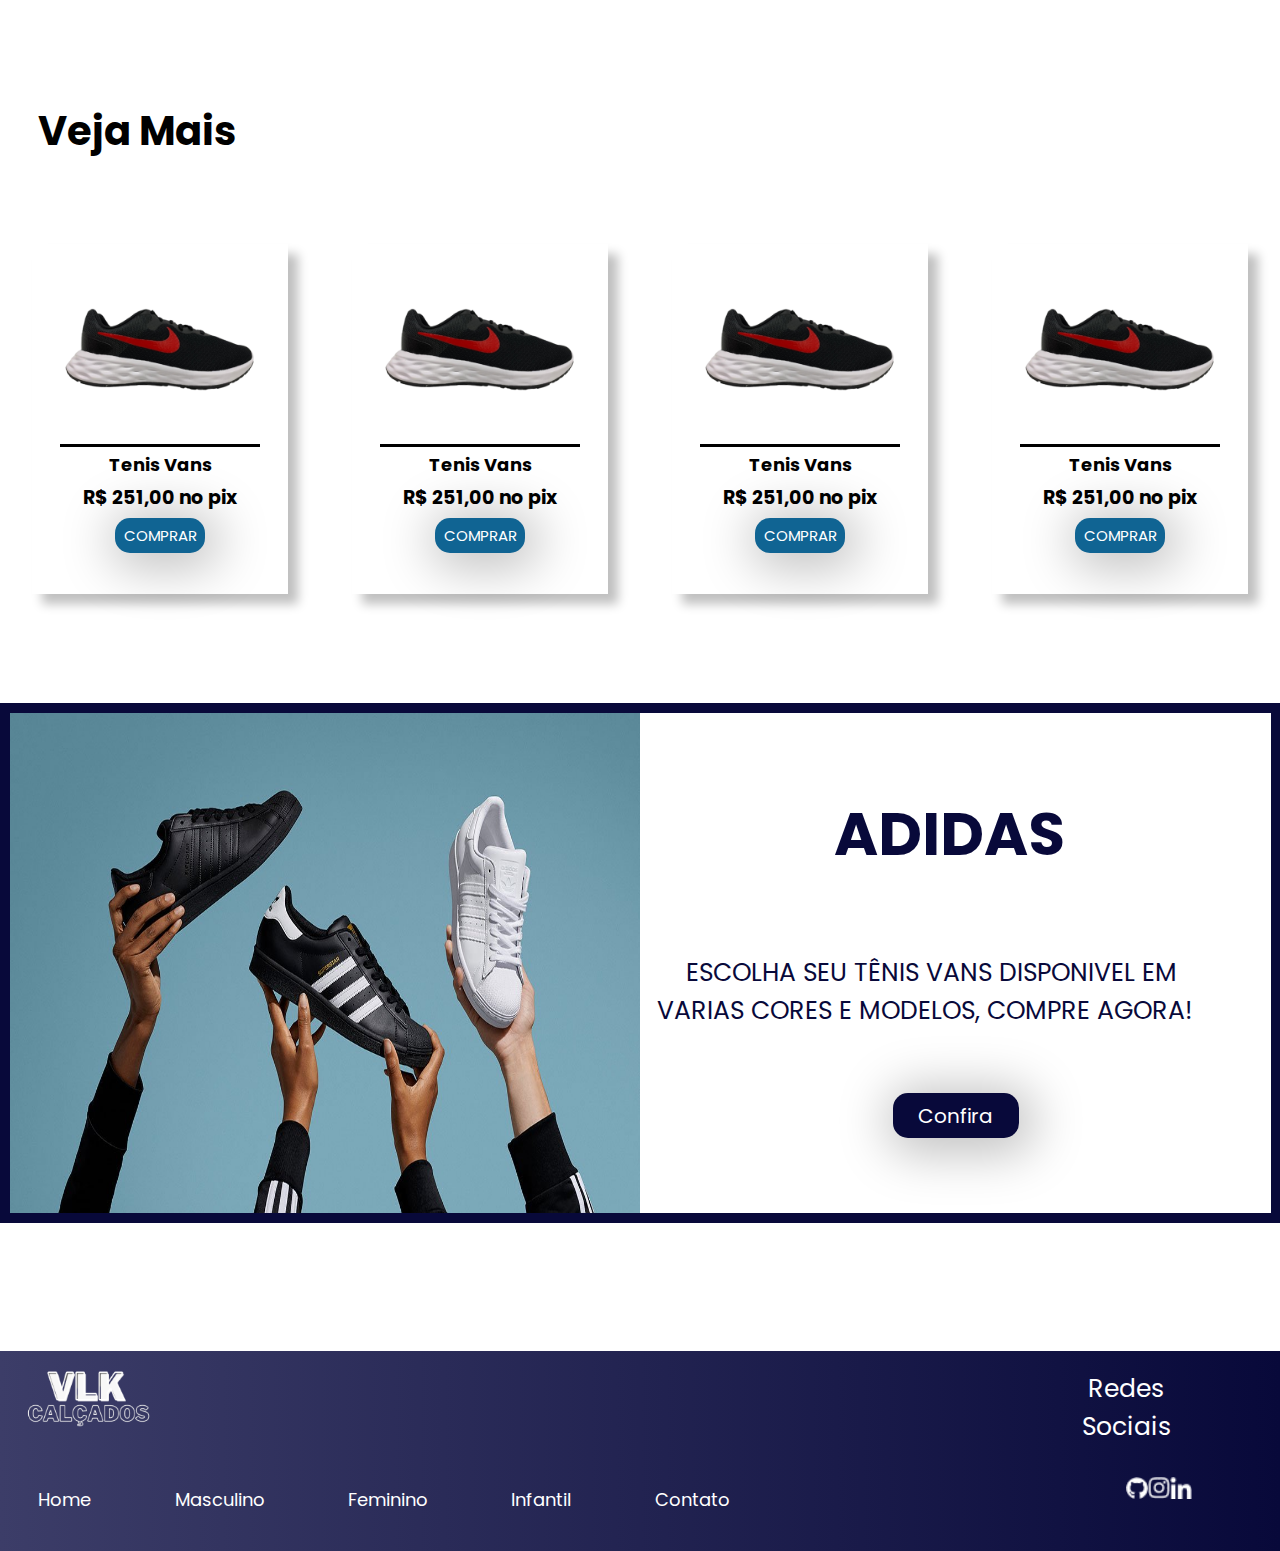
==== commit fbecd99f: "zappp" ====
--- a/index.html
+++ b/index.html
@@ -23,11 +23,10 @@
                 <img src="assets/logo.png" alt="">
             </div>
            <nav>
-            <a href="#">Home</a>
-            <a href="#">Masculino</a>
+            <a href="index.html">Home</a>
+            <a href="masculino/index.html">Masculino</a>
             <a href="#">Feminino</a>
             <a href="#">Infantil</a>
-            <a href="#">Marcas</a>
            </nav>
         </header>
 
@@ -52,19 +51,19 @@
             <img src="assets/nada.png" alt="">
             <p>Tenis Air Jodan</p>
             <h4>R$ 251,00 no pix</h4>
-            <button><a href="#">Comprar</a></button>
+            <button><a href="https://api.whatsapp.com/send?phone=5511976656575&text=VLK%20Cal%C3%A7ados%20a%20sua%20disposi%C3%A7%C3%A3o%0AFa%C3%A7a%20seu%20pedido%20:%0A%0">Comprar</a></button>
           </div>
           <div>
             <img src="assets/nada.png" alt="">
             <p>Tenis Air Jodan</p>
             <h4>R$ 251,00 no pix</h4>
-            <button><a href="#">Comprar</a></button>
+            <button><a href="https://api.whatsapp.com/send?phone=5511976656575&text=VLK%20Cal%C3%A7ados%20a%20sua%20disposi%C3%A7%C3%A3o%0AFa%C3%A7a%20seu%20pedido%20:%0A%0">Comprar</a></button>
           </div>
           <div>
             <img src="assets/nada.png" alt="">
             <p>Tenis Air Jodan</p>
             <h4>R$ 251,00 no pix</h4>
-            <button><a href="#">Comprar</a></button>
+            <button><a href="https://api.whatsapp.com/send?phone=5511976656575&text=VLK%20Cal%C3%A7ados%20a%20sua%20disposi%C3%A7%C3%A3o%0AFa%C3%A7a%20seu%20pedido%20:%0A%0">Comprar</a></button>
           </div>
         </section>
 
@@ -87,25 +86,25 @@
             <img src="assets/nada.png" alt="">
             <p>Tenis Vans</p>
             <h4>R$ 251,00 no pix</h4>
-            <button><a href="#">Comprar</a></button>
+            <button><a href="https://api.whatsapp.com/send?phone=5511976656575&text=VLK%20Cal%C3%A7ados%20a%20sua%20disposi%C3%A7%C3%A3o%0AFa%C3%A7a%20seu%20pedido%20:%0A%0">Comprar</a></button>
           </div>
           <div>
             <img src="assets/nada.png" alt="">
             <p>Tenis Vans</p>
             <h4>R$ 251,00 no pix</h4>
-            <button><a href="#">Comprar</a></button>
+            <button><a href="https://api.whatsapp.com/send?phone=5511976656575&text=VLK%20Cal%C3%A7ados%20a%20sua%20disposi%C3%A7%C3%A3o%0AFa%C3%A7a%20seu%20pedido%20:%0A%0">Comprar</a></button>
           </div>
           <div>
             <img src="assets/nada.png" alt="">
             <p>Tenis Vans</p>
             <h4>R$ 251,00 no pix</h4>
-            <button><a href="#">Comprar</a></button>
+            <button><a href="https://api.whatsapp.com/send?phone=5511976656575&text=VLK%20Cal%C3%A7ados%20a%20sua%20disposi%C3%A7%C3%A3o%0AFa%C3%A7a%20seu%20pedido%20:%0A%0">Comprar</a></button>
           </div>
           <div>
             <img src="assets/nada.png" alt="">
             <p>Tenis Vans</p>
             <h4>R$ 251,00 no pix</h4>
-            <button><a href="#">Comprar</a></button>
+            <button><a href="https://api.whatsapp.com/send?phone=5511976656575&text=VLK%20Cal%C3%A7ados%20a%20sua%20disposi%C3%A7%C3%A3o%0AFa%C3%A7a%20seu%20pedido%20:%0A%0">Comprar</a></button>
           </div>
         </section>
  
@@ -116,8 +115,51 @@
            <h1>Vans</h1>
            <p>&nbsp; Escolha seu tênis Vans DISPONIVEL EM VARIAS
             CORES E MODELOS, COMPRE AGORA!</p>
+            <button><a href="">Confira</a></button>
+        </section>
+
+        
+        <p class="titulo">
+          <b>Veja Mais</b> 
+        </p>
+
+        <section class="secao">
+          <div>
+            <img src="assets/nada.png" alt="">
+            <p>Tenis Vans</p>
+            <h4>R$ 251,00 no pix</h4>
+            <button><a href="https://api.whatsapp.com/send?phone=5511976656575&text=VLK%20Cal%C3%A7ados%20a%20sua%20disposi%C3%A7%C3%A3o%0AFa%C3%A7a%20seu%20pedido%20:%0A%0">Comprar</a></button>
+          </div>
+          <div>
+            <img src="assets/nada.png" alt="">
+            <p>Tenis Vans</p>
+            <h4>R$ 251,00 no pix</h4>
+            <button><a href="https://api.whatsapp.com/send?phone=5511976656575&text=VLK%20Cal%C3%A7ados%20a%20sua%20disposi%C3%A7%C3%A3o%0AFa%C3%A7a%20seu%20pedido%20:%0A%0">Comprar</a></button>
+          </div>
+          <div>
+            <img src="assets/nada.png" alt="">
+            <p>Tenis Vans</p>
+            <h4>R$ 251,00 no pix</h4>
+            <button><a href="https://api.whatsapp.com/send?phone=5511976656575&text=VLK%20Cal%C3%A7ados%20a%20sua%20disposi%C3%A7%C3%A3o%0AFa%C3%A7a%20seu%20pedido%20:%0A%0">Comprar</a></button>
+          </div>
+          <div>
+            <img src="assets/nada.png" alt="">
+            <p>Tenis Vans</p>
+            <h4>R$ 251,00 no pix</h4>
+            <button><a href="https://api.whatsapp.com/send?phone=5511976656575&text=VLK%20Cal%C3%A7ados%20a%20sua%20disposi%C3%A7%C3%A3o%0AFa%C3%A7a%20seu%20pedido%20:%0A%0">Comprar</a></button>
+          </div>
+        </section>
+ 
+        <section class="secao2">
+          <div>
+            <img src="assets/adidas2.jpg " alt="">
+          </div>
+           <h1>Adidas</h1>
+           <p>&nbsp; Escolha seu tênis Vans DISPONIVEL EM VARIAS
+            CORES E MODELOS, COMPRE AGORA!</p>
             <button><a href="#">Confira</a></button>
         </section>
+
 
         <footer>
           <div id="separar">
@@ -126,10 +168,9 @@
               </div>
               <nav>
                 <a href="#">Home</a>
-                <a href="#">Masculino</a>
+                <a href="masculino/index.html">Masculino</a>
                 <a href="#">Feminino</a>
                 <a href="#">Infantil</a>
-                <a href="#">Marcas</a>
                 <a href="#">Contato</a>
               </nav>
           </div>
--- a/style.css
+++ b/style.css
@@ -100,6 +100,11 @@
     float: left;
 }
 
+.secao div:hover{
+    background-color: aliceblue;
+}
+
+
 
 .secao div img{
     width: 200px;
@@ -276,7 +281,7 @@
 } 
 
 #imagens_redes{
-    width: 40%;
+    width: 0%;
     display: flex;
     margin: auto;
     padding-top: 20%;
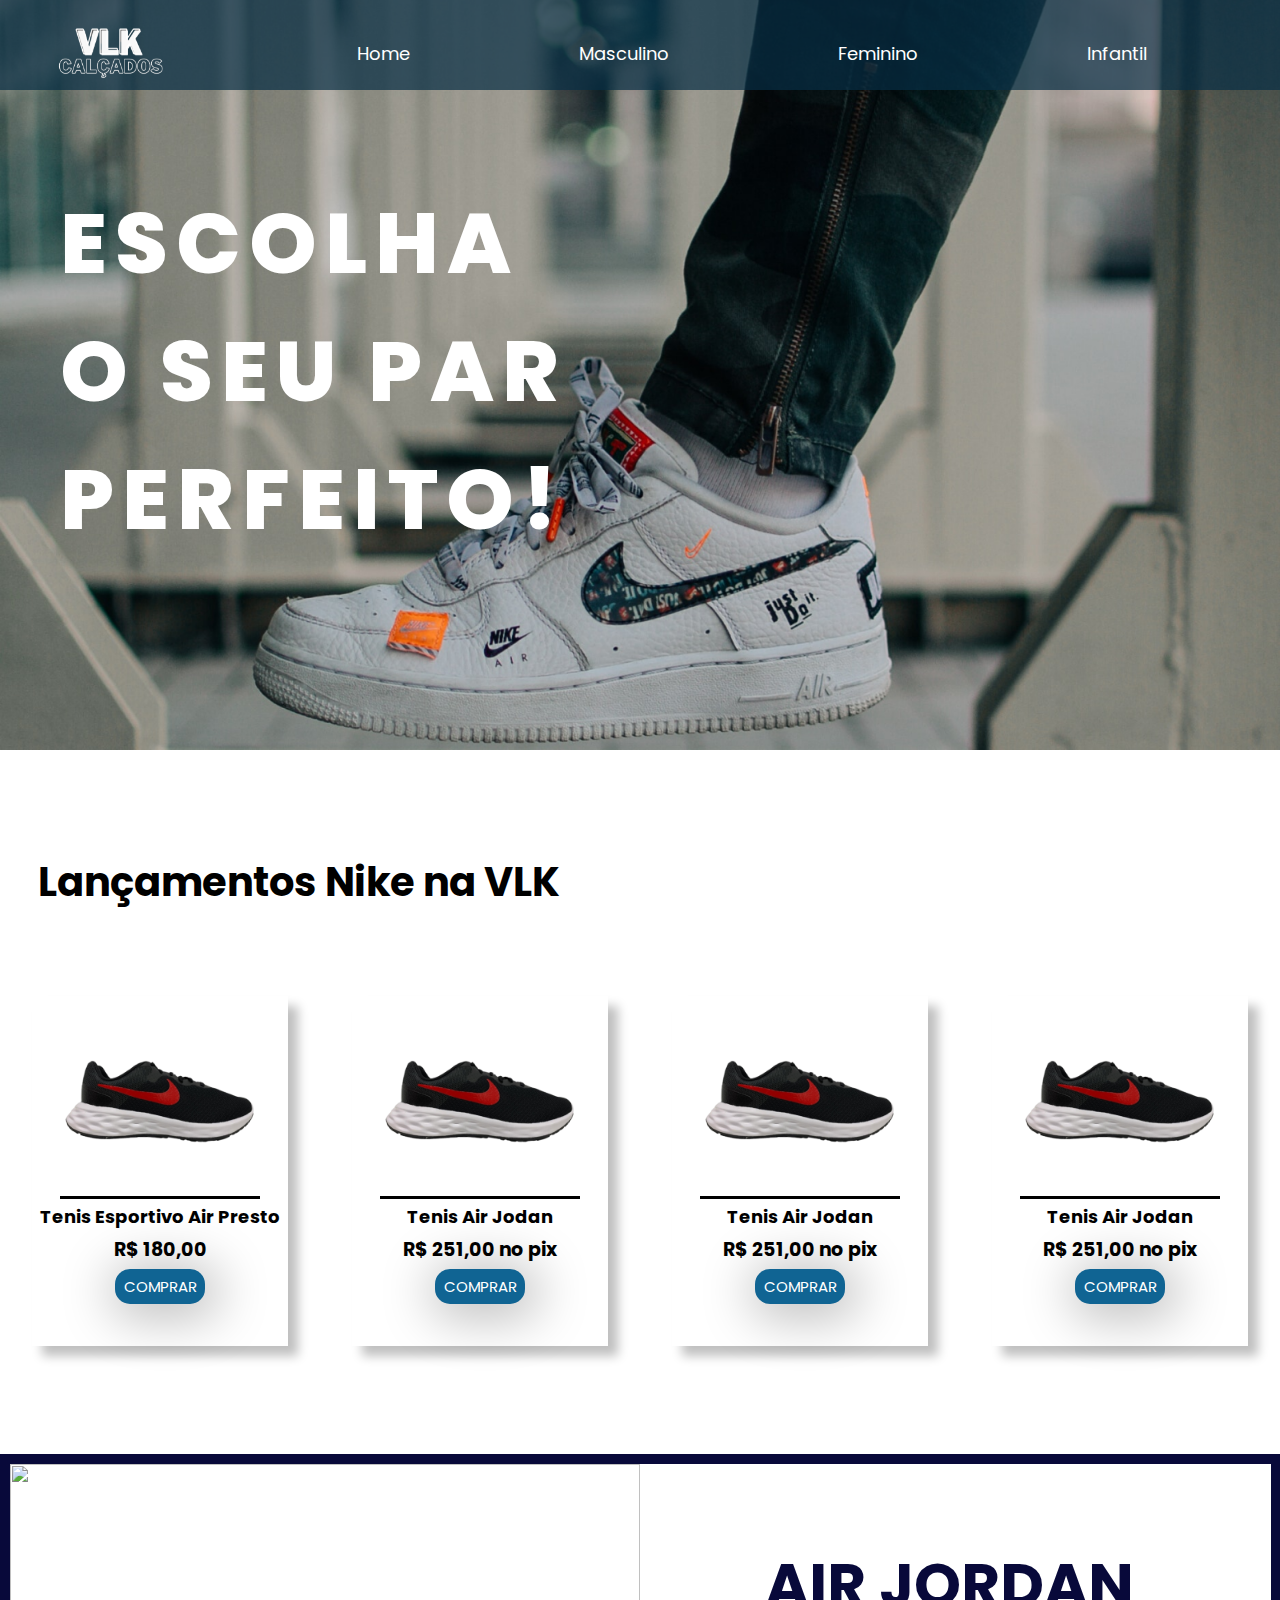
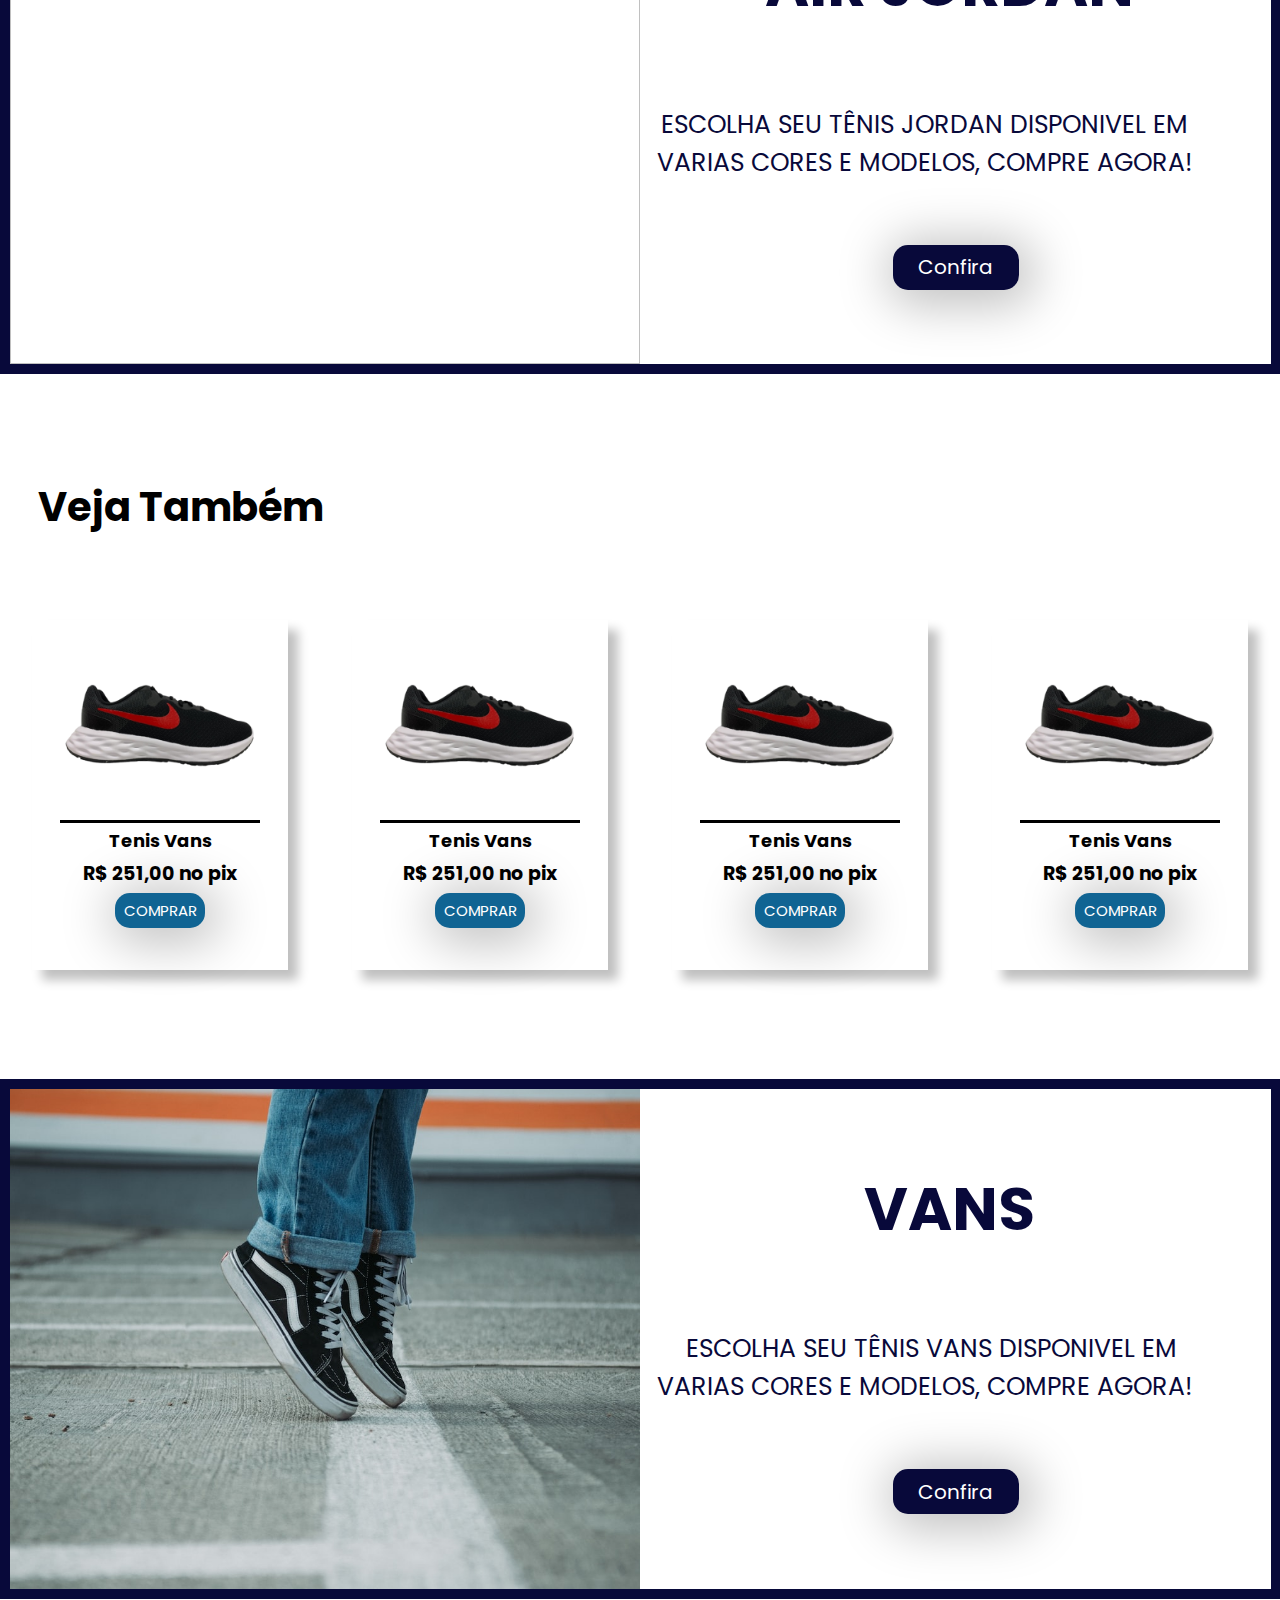
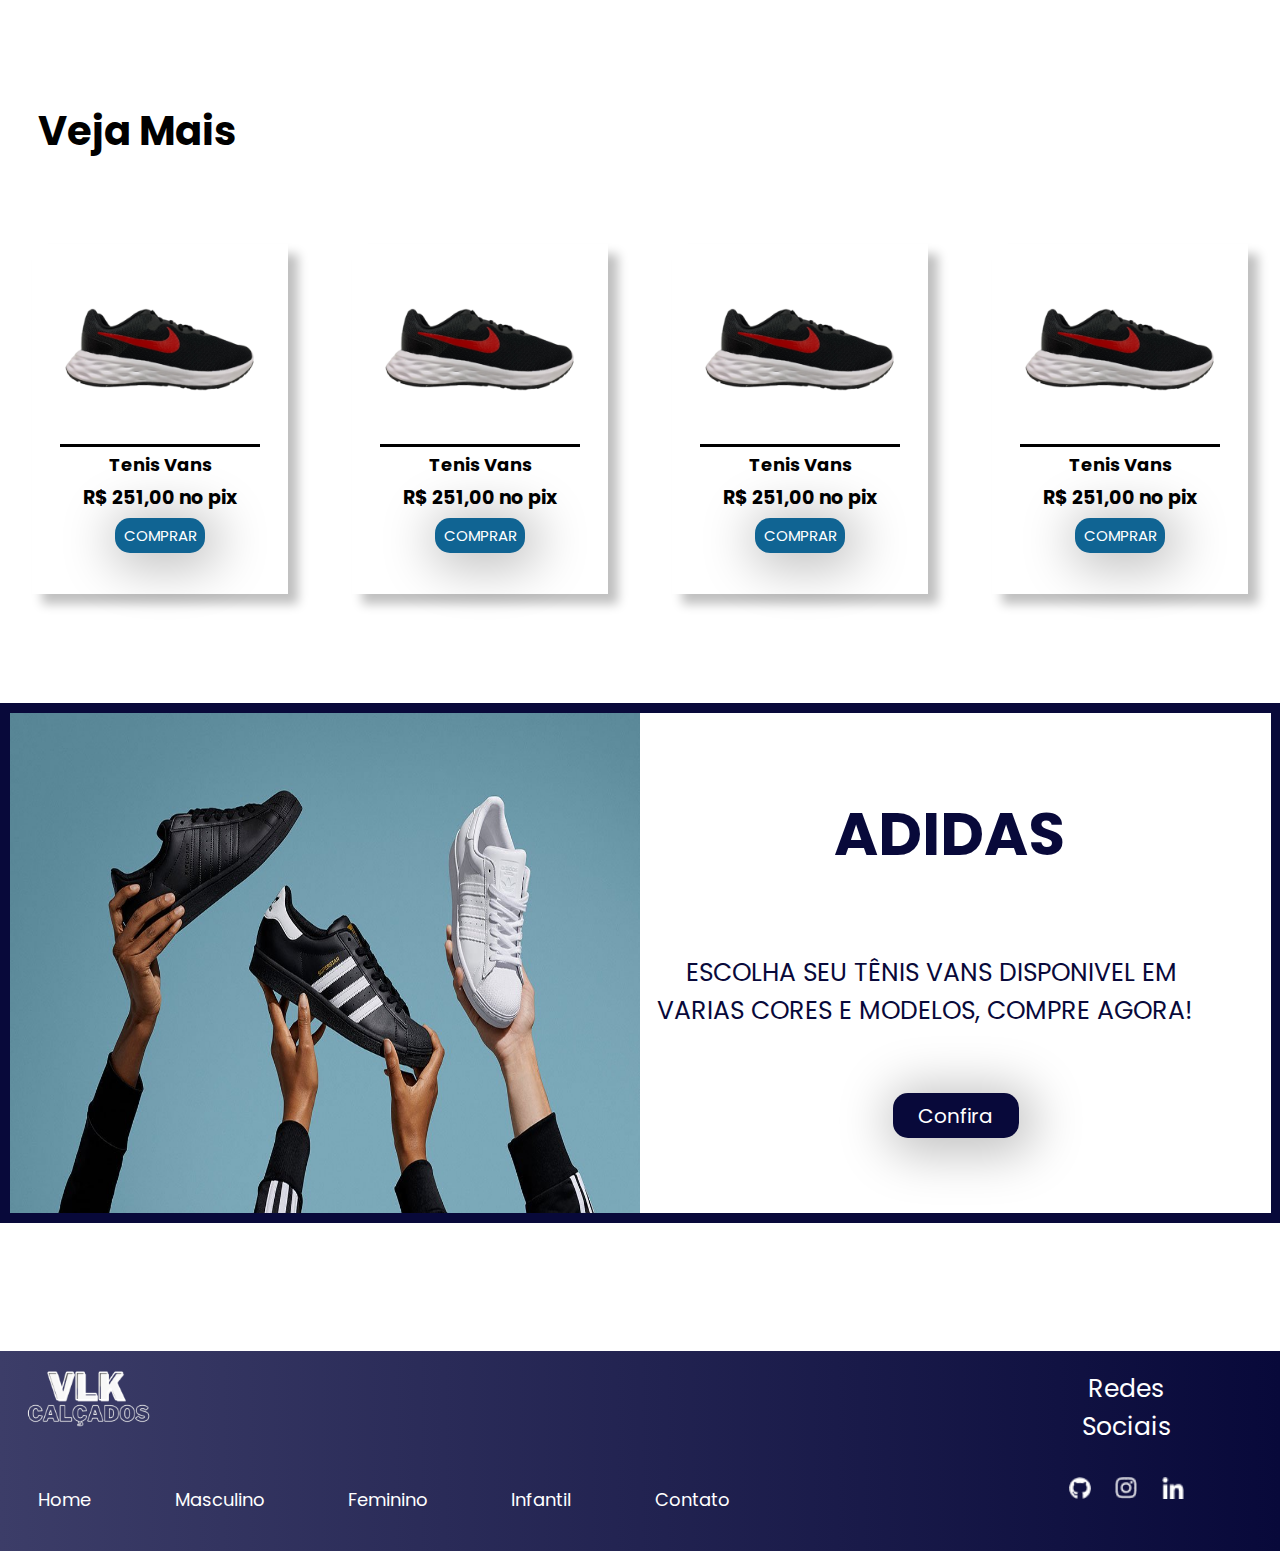
==== commit f0a6c746: "links" ====
--- a/index.html
+++ b/index.html
@@ -25,8 +25,8 @@
            <nav>
             <a href="index.html">Home</a>
             <a href="masculino/index.html">Masculino</a>
-            <a href="#">Feminino</a>
-            <a href="#">Infantil</a>
+            <a href="feminino/index.html">Feminino</a>
+            <a href="infantil/index.html">Infantil</a>
            </nav>
         </header>
 
--- a/style.css
+++ b/style.css
@@ -281,7 +281,7 @@
 } 
 
 #imagens_redes{
-    width: 0%;
+    width: 30%;
     display: flex;
     margin: auto;
     padding-top: 20%;
